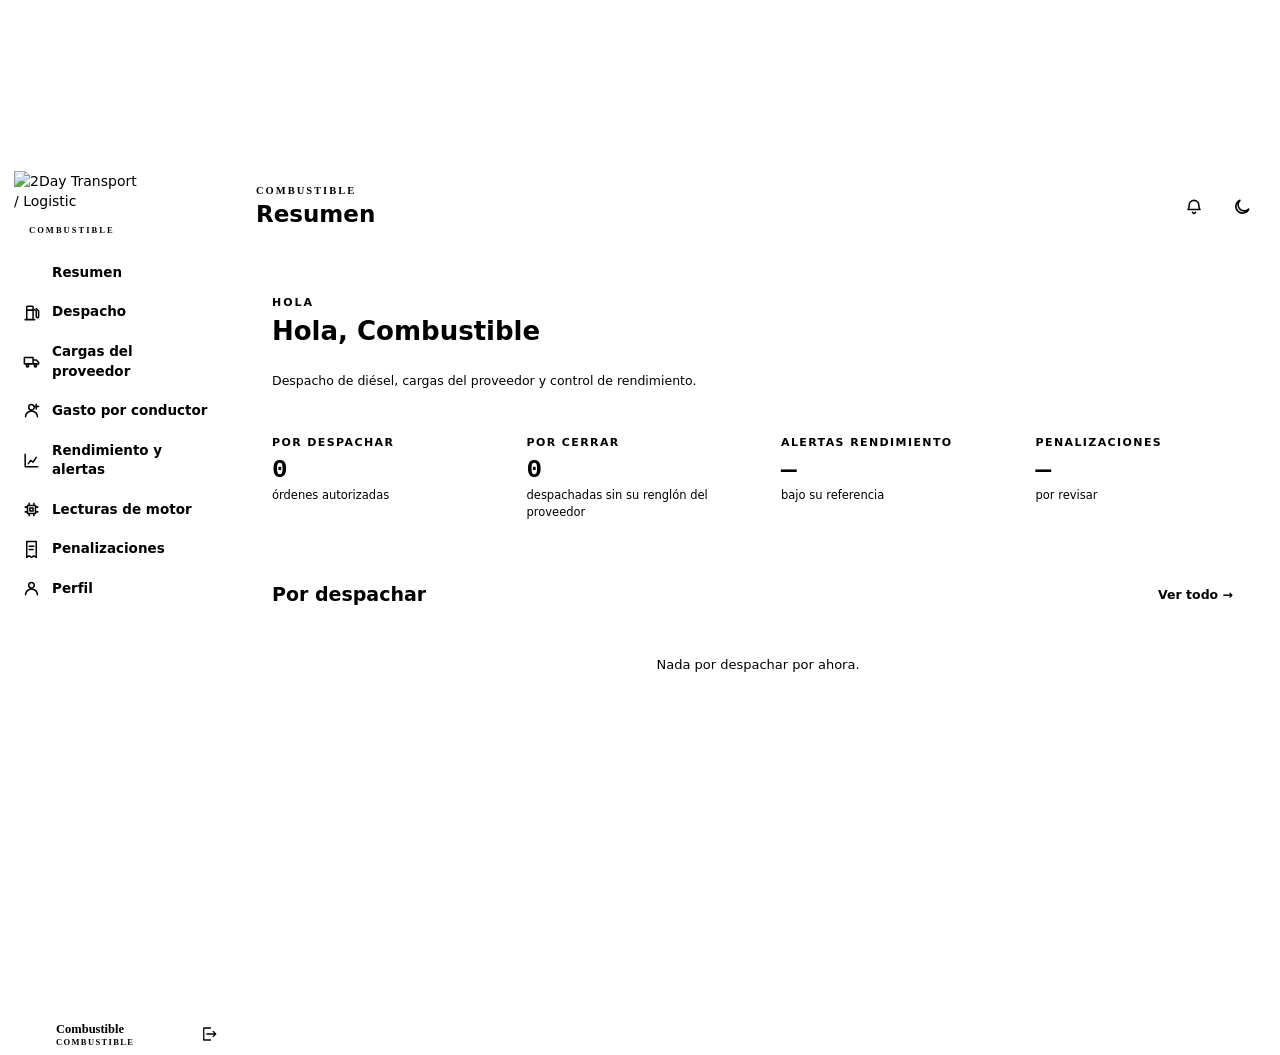
==== 2day-codigo/frontend/combustible.html @ 523d5a65 "Primera versión: app 2Day lista para EasyPanel + Supabase - Arreglos de la revisión: XSS en visor de" ====
<!doctype html>
<html lang="es">
<head>
<meta charset="utf-8">
<meta name="viewport" content="width=device-width, initial-scale=1, viewport-fit=cover">
<title>2Day · Combustible</title>
<script>(function(){try{var t=localStorage.getItem('tr-theme')||'system';var d=t==='dark'||(t==='system'&&matchMedia('(prefers-color-scheme:dark)').matches);document.documentElement.dataset.theme=d?'dark':'light';}catch(e){document.documentElement.dataset.theme='light';}})();</script>
<link rel="stylesheet" href="/static/fuentes.css?v=20260920a">
<link rel="stylesheet" href="/static/base.css?v=20260920c">
<link rel="stylesheet" href="/static/dialog.css?v=20261005a">
<style>
*{box-sizing:border-box}
html,body{margin:0;background:var(--bg);color:var(--ink);font:14px/1.45 "IBM Plex Sans",system-ui,-apple-system,sans-serif;-webkit-font-smoothing:antialiased}
@keyframes drift{0%,100%{transform:translate3d(-2%,-1.5%,0)}50%{transform:translate3d(2%,1.5%,0)}}
.ic{width:20px;height:20px;fill:none;stroke:currentColor;stroke-width:1.9;stroke-linecap:round;stroke-linejoin:round;flex:0 0 auto}
button{font:inherit;cursor:pointer}
a{color:var(--accent)}
/* layout */
.app{position:relative;z-index:1;display:flex;min-height:100vh}
.side{width:236px;flex:0 0 236px;background:var(--nav);border-right:1px solid var(--nav-line);display:flex;flex-direction:column;position:sticky;top:0;height:100vh;height:100dvh;overflow:hidden}
.brand{display:block;padding:16px 14px 10px}
.brand img{width:130px;height:auto;display:block}
.brand .tag{display:flex;align-items:center;gap:8px;margin-top:11px}
.brand .tag i{width:7px;height:15px;background:var(--accent);transform:skewX(-22deg);flex:0 0 auto;border-radius:1px}
.brand .tag em{font:600 8.5px "IBM Plex Mono";letter-spacing:.24em;color:var(--nav-muted);font-style:normal}
.nav{padding:6px 10px;display:flex;flex-direction:column;gap:2px;overflow-y:auto;flex:1;min-height:0;scrollbar-width:none}
.nav::-webkit-scrollbar{display:none}
.navbtn{display:flex;align-items:center;gap:11px;padding:9px 12px;border:0;background:transparent;color:var(--nav-item);border-radius:6px;text-align:left;width:100%;font-weight:600;font-size:13.5px;transition:color .12s,background .12s}
.navbtn .ic{width:19px;height:19px;color:var(--nav-muted)}
.navbtn:hover{background:#161a20;color:#fff}
.navbtn:hover .ic{color:#fff}
.navbtn.on{background:var(--accent-solid);color:var(--accent-ink)}
.navbtn.on .ic{color:#fff}
.navbtn .bdg{margin-left:auto;background:var(--danger);color:#fff;font-size:11px;font-weight:700;min-width:19px;height:19px;border-radius:10px;display:flex;align-items:center;justify-content:center;padding:0 5px}
.navbtn.on .bdg{background:#fff;color:var(--accent)}
.side .uwrap{display:flex;align-items:center;gap:10px;padding:12px 12px 4px;border-top:1px solid var(--nav-line)}
.side .uwrap .av{width:34px;height:34px;border-radius:6px;border:1px solid var(--nav-line);background:var(--u-tracto);color:#fff;font:700 13px 'IBM Plex Sans',sans-serif;display:grid;place-items:center;cursor:pointer;flex:0 0 auto;padding:0;overflow:hidden}
.side .uwrap .nm{font:600 12.5px 'IBM Plex Sans';color:var(--nav-ink);white-space:nowrap;overflow:hidden;text-overflow:ellipsis}
.side .uwrap .rl{font:600 8.5px 'IBM Plex Mono';letter-spacing:.16em;color:var(--u-tracto);text-transform:uppercase}
.side .uwrap .logout{width:30px;height:30px;border:0;background:none;color:var(--nav-muted);cursor:pointer;display:grid;place-items:center;flex:0 0 auto;border-radius:6px}
.side .uwrap .logout:hover{background:#161a20;color:#fff}
.side .uwrap .logout svg{width:18px;height:18px;fill:none;stroke:currentColor;stroke-width:1.7;stroke-linecap:round;stroke-linejoin:round}
.main{flex:1;min-width:0;display:flex;flex-direction:column}
.top{position:sticky;top:0;z-index:20;background:color-mix(in oklab,var(--bg) 86%,transparent);backdrop-filter:blur(8px);border-bottom:1px solid var(--line);display:flex;align-items:center;gap:12px;padding:12px 20px}
.top .burger{display:none;background:var(--card);border:1px solid var(--line);border-radius:6px;padding:7px;color:var(--ink)}
.top h1{font-size:23px;flex:1;white-space:nowrap;overflow:hidden;text-overflow:ellipsis}
.top .kick{font-size:10.5px;letter-spacing:2px;color:var(--muted);text-transform:uppercase;display:block;font-family:"IBM Plex Sans";font-weight:600}
.iconbtn{background:var(--card);border:1px solid var(--line);border-radius:6px;padding:8px;color:var(--ink);display:flex;transition:background .12s}
.iconbtn:hover{background:var(--sunken)}
.notifwrap{position:relative}
.notif{position:absolute;top:calc(100% + 8px);right:0;width:340px;max-width:82vw;max-height:64vh;display:none;flex-direction:column;background:var(--card);border:1px solid var(--line2,var(--line));border-radius:12px;box-shadow:var(--sh-3);z-index:45;overflow:hidden}
.notif.show{display:flex}
.notif .hd{padding:12px 15px;border-bottom:1px solid var(--line);font-weight:700;font-size:12px;letter-spacing:.12em;text-transform:uppercase}
.notif .row{display:flex;gap:10px;align-items:flex-start;padding:11px 15px;cursor:pointer;text-align:left;width:100%;color:var(--ink);font-family:inherit;background:none;border:0;border-bottom:1px solid var(--line)}
.notif .row:last-child{border-bottom:0}
.notif .row:hover{background:color-mix(in oklab,var(--accent) 8%,transparent)}
.notif .ndot{width:7px;height:7px;border-radius:50%;background:var(--danger);flex:0 0 auto;margin-top:5px}
#nbadge{position:absolute;top:1px;right:2px;min-width:15px;height:15px;padding:0 3px;border-radius:99px;background:var(--danger);color:#fff;font:600 9px 'IBM Plex Mono',monospace;display:none;place-items:center;border:1.5px solid var(--card)}
.wrap{padding:20px;max-width:1120px;width:100%;margin:0 auto}
.section{display:none}
.section.on{display:block;animation:fade .2s ease}
@keyframes fade{from{opacity:0;transform:translateY(4px)}to{opacity:1;transform:none}}
/* cards */
.card{background:var(--card);border:1px solid var(--line);border-radius:12px;padding:16px;box-shadow:0 1px 0 var(--sh-2)}
.card+.card{margin-top:14px}
.kick{font-size:11px;letter-spacing:2px;color:var(--muted);text-transform:uppercase;font-weight:600}
.grid{display:grid;gap:14px}
.g2{grid-template-columns:repeat(2,1fr)}
.g4{grid-template-columns:repeat(4,1fr)}
.kpi{background:var(--card);border:1px solid var(--line);border-radius:11px;padding:15px 16px}
.kpi .l{font-size:11px;letter-spacing:1.4px;color:var(--muted);text-transform:uppercase;font-weight:600}
.kpi .v{font:600 26px/1 'IBM Plex Mono',monospace;letter-spacing:-.02em;font-variant-numeric:tabular-nums;margin-top:6px}
.kpi.alert .v{color:var(--danger)}
.kpi.warn .v{color:var(--warn)}
.kpi.ok .v{color:var(--ok)}
.kpi .h{font-size:11.5px;color:var(--muted);margin-top:4px}
/* buttons */
.btn{display:inline-flex;align-items:center;justify-content:center;gap:8px;background:var(--accent-solid);color:var(--accent-ink);border:0;border-radius:6px;padding:11px 16px;font-weight:700;font-size:14px}
.btn:hover{background:var(--accent-2)}
.btn:disabled{opacity:.5}
.btn.gray{background:var(--sunken);color:var(--ink);border:1px solid var(--line)}
.btn.gray:hover{background:var(--line)}
.btn.ghost{background:transparent;color:var(--ink);border:1px solid var(--line-2)}
.btn.danger{background:transparent;color:var(--danger);border:1px solid var(--danger)}
.btn.danger:hover{background:var(--danger);color:#fff}
.btn.sm{padding:7px 11px;font-size:12.5px;border-radius:6px}
.btn.block{width:100%}
.row{display:flex;gap:10px;flex-wrap:wrap}
.spread{display:flex;align-items:center;justify-content:space-between;gap:12px}
.item{display:flex;align-items:center;gap:12px;padding:13px 4px;border-bottom:1px solid var(--line)}
.item:last-child{border-bottom:0}
.item .who2{flex:1;min-width:0}
.item .who2 .m{font-size:12px;color:var(--muted);margin-top:1px}
.mono{font-family:"IBM Plex Mono",ui-monospace,monospace}
.empty{color:var(--muted);text-align:center;padding:26px 10px;font-size:13px}
.meta{font-size:12.5px;color:var(--muted)}
.folio{font:600 15px 'IBM Plex Mono';color:var(--accent)}
.big{font:700 22px 'IBM Plex Mono'}
.despacho{margin-top:12px;padding-top:12px;border-top:1px solid var(--line);display:flex;align-items:center;gap:10px;flex-wrap:wrap}
.despacho input{width:130px;background:var(--sunken);border:1px solid var(--line);border-radius:6px;padding:10px 11px;color:var(--ink);font:600 15px 'IBM Plex Mono'}
.despacho input:focus{outline:2px solid color-mix(in oklab,var(--accent) 45%,transparent);border-color:var(--accent)}
.dif{font-size:12px;padding:2px 9px;border-radius:20px;font-family:'IBM Plex Mono';font-weight:700}
.dif.ok{background:color-mix(in oklab,var(--ok) 16%,transparent);color:var(--ok)}
.dif.no{background:color-mix(in oklab,var(--warn) 18%,transparent);color:var(--warn)}
.alertbar{display:flex;gap:10px;align-items:flex-start;background:color-mix(in oklab,var(--u-tracto) 10%,transparent);border:1px solid color-mix(in oklab,var(--u-tracto) 35%,transparent);color:var(--ink);border-radius:10px;padding:11px 13px;font-size:12.5px}
.alertbar .ic{color:var(--u-tracto);width:18px;height:18px}
.stub{text-align:center;padding:40px 18px;color:var(--muted)}
.stub svg{width:40px;height:40px;stroke:var(--muted);fill:none;stroke-width:1.5;stroke-linecap:round;stroke-linejoin:round;margin-bottom:12px}
.stub .t{font:700 19px 'IBM Plex Sans',sans-serif;letter-spacing:.05em;text-transform:uppercase;color:var(--ink);margin-bottom:8px}
.stub p{max-width:460px;margin:0 auto;line-height:1.6;font-size:13px}
.stub .badge{display:inline-block;margin-top:14px;font:600 10px 'IBM Plex Mono';letter-spacing:.2em;text-transform:uppercase;color:var(--accent);border:1px dashed color-mix(in oklab,var(--accent) 50%,transparent);border-radius:20px;padding:5px 12px}
label.f{display:block;margin:0 6px 0 0;font-size:12.5px;font-weight:600;color:var(--muted)}
.scrim{display:none}
@media(max-width:899px){
  .side{position:fixed;left:0;top:0;z-index:70;transform:translateX(-100%);transition:transform .22s ease;box-shadow:8px 0 40px var(--sh-2)}
  .app.navopen .side{transform:none}
  .top .burger{display:flex}
  .app.navopen .scrim{display:block;position:fixed;inset:0;background:rgba(10,12,15,.45);z-index:65}
  .g4{grid-template-columns:repeat(2,1fr)}
  .g2{grid-template-columns:1fr}
  .bgfx{opacity:.92}
  .bgfx .glow{inset:-10%;background:radial-gradient(80vw 40vh at 50% 6%, color-mix(in oklab,var(--accent) 15%,transparent), transparent 72%),radial-gradient(88vw 44vh at 50% 94%, color-mix(in oklab,var(--u-tracto) 12%,transparent), transparent 74%)}
}
@media(max-width:560px){.g4{grid-template-columns:1fr}}
@media (prefers-reduced-motion:reduce){.bgfx .glow{animation:none}}
/* toast */
#toast{position:fixed;left:50%;bottom:24px;transform:translateX(-50%) translateY(20px);background:var(--ink);color:var(--bg);padding:11px 18px;border-radius:8px;font-size:13.5px;font-weight:600;opacity:0;pointer-events:none;transition:.25s;z-index:var(--z-toast, 150);max-width:90vw;text-align:center}
#toast.show{opacity:1;transform:translateX(-50%) translateY(0)}
</style>
</head>
<body>
<div class="bgfx" aria-hidden="true"><div class="glow"></div><canvas></canvas></div>
<div class="app" id="app">
  <aside class="side" id="side">
    <div class="brand">
      <img src="/static/logo-2day-word.png" alt="2Day Transport / Logistic" style="width:130px;height:auto;display:block">
      <div class="tag"><i></i><em>COMBUSTIBLE</em></div>
    </div>
    <nav class="nav" id="nav"></nav>
    <div class="uwrap">
      <button class="av" id="u-av" data-tr-avatar onclick="show('perfil')">—</button>
      <div style="flex:1;min-width:0"><div class="nm" id="u-nm">…</div><div class="rl">Combustible</div></div>
      <button class="logout" onclick="location.href='/logout'" title="Cerrar sesión"><svg viewBox="0 0 24 24"><path d="M14 4h-9v16h9M9 12h12m0 0l-3.5-3.5M21 12l-3.5 3.5"></path></svg></button>
    </div>
  </aside>
  <div class="scrim" onclick="closeNav()"></div>
  <main class="main">
    <header class="top">
      <button class="burger" onclick="toggleNav()" aria-label="Menú"><svg class="ic" viewBox="0 0 24 24"><path d="M4 7h16M4 12h16M4 17h16"/></svg></button>
      <h1><span class="kick" id="t-kick">COMBUSTIBLE</span><span id="t-title">Resumen</span></h1>
      <div class="notifwrap">
        <button class="iconbtn" onclick="toggleNotif(event)" title="Notificaciones" style="position:relative"><svg class="ic" viewBox="0 0 24 24"><path d="M6.2 9.8a5.8 5.8 0 0 1 11.6 0c0 3.8 1.4 5.2 1.4 5.2H4.8s1.4-1.4 1.4-5.2zM10.2 18.4a1.9 1.9 0 0 0 3.6 0"/></svg><span id="nbadge"></span></button>
        <div class="notif" id="notif"><div class="hd">Notificaciones</div><div id="notiflist" style="overflow-y:auto"></div></div>
      </div>
      <button class="iconbtn" onclick="cycleTheme()" title="Tema"><svg class="ic" viewBox="0 0 24 24"><path d="M20 14.5A8 8 0 1 1 9.5 4a6.5 6.5 0 0 0 10.5 10.5z"/></svg></button>
    </header>
    <div class="wrap">

      <!-- RESUMEN -->
      <section class="section on" id="s-inicio">
        <div class="card" style="display:flex;align-items:center;justify-content:space-between;gap:14px;flex-wrap:wrap;margin-bottom:14px">
          <div><div class="kick">Hola</div><h2 id="hi-nombre" style="font-size:26px;margin-top:2px">Combustible</h2>
            <div class="meta" style="margin-top:2px">Despacho de diésel, cargas del proveedor y control de rendimiento.</div></div>
        </div>
        <div class="grid g4">
          <div class="kpi warn" onclick="show('despacho')" style="cursor:pointer"><div class="l">Por despachar</div><div class="v" id="k-desp">—</div><div class="h">órdenes autorizadas</div></div>
          <div class="kpi" onclick="show('proveedor')" style="cursor:pointer"><div class="l">Por cerrar</div><div class="v" id="k-fact">—</div><div class="h">despachadas sin su renglón del proveedor</div></div>
          <div class="kpi alert" onclick="show('rendimiento')" style="cursor:pointer"><div class="l">Alertas rendimiento</div><div class="v" id="k-alert">—</div><div class="h">bajo su referencia</div></div>
          <div class="kpi warn" onclick="show('penalizaciones')" style="cursor:pointer"><div class="l">Penalizaciones</div><div class="v" id="k-pen">—</div><div class="h">por revisar</div></div>
        </div>
        <div class="card" style="margin-top:14px">
          <div class="spread" style="margin-bottom:6px"><h2 style="font-size:19px">Por despachar</h2><span class="btn ghost sm" onclick="show('despacho')">Ver todo →</span></div>
          <div id="ini-desp"><div class="empty">Cargando…</div></div>
        </div>
      </section>

      <!-- DESPACHO -->
      <section class="section" id="s-despacho">
        <div class="card">
          <div class="spread"><h2 style="font-size:20px">Órdenes por despachar</h2><span class="meta" id="desp-n"></span></div>
          <p class="meta" style="margin:4px 0 0">Registra los litros realmente cargados de cada orden autorizada por el coordinador.</p>
        </div>
        <div id="desp-lista" style="margin-top:14px"><div class="empty">Cargando…</div></div>
      </section>

      <!-- FACTURAS -->
      <section class="section" id="s-proveedor">
        <div class="card">
          <div class="spread"><h2 style="font-size:20px">Cargas del proveedor</h2><span class="meta" id="pv-n"></span></div>
          <p class="meta" style="margin:4px 0 0">El archivo que manda la gasolinera cada mes, renglón por renglón: qué unidad cargó, cuántos litros y cuánto se cobró. Es la fuente del consumo de la flota.</p>
          <div style="display:flex;gap:9px;align-items:center;flex-wrap:wrap;margin-top:13px">
            <select id="pv-prov" style="padding:8px 11px;border:1px solid var(--line);border-radius:7px;background:var(--bg);color:var(--ink);font:inherit"><option value="OXXO">OXXO</option><option value="XYGA">XYGA</option></select>
            <input type="file" id="pv-file" accept=".xls,.xlsx,application/vnd.ms-excel,application/vnd.openxmlformats-officedocument.spreadsheetml.sheet" style="display:none">
            <button class="btn sm" id="pv-ensayo">Ver qué entraría</button>
            <button class="btn sm primary" id="pv-subir">Cargar el archivo</button>
            <label class="meta" style="display:flex;align-items:center;gap:6px;cursor:pointer"><input type="checkbox" id="pv-forzar" style="accent-color:var(--accent)"> Volver a leerlo</label>
          </div>
          <div class="meta" style="margin-top:7px">«Ver qué entraría» enseña el plan completo sin escribir nada. Conviene hacerlo siempre la primera vez con el archivo de un mes nuevo. Volver a subir el mismo archivo no duplica nada.</div>
          <div id="pv-res" style="margin-top:12px"></div>
        </div>

        <div class="grid g4" id="pv-tarjetas" style="margin-top:14px"></div>

        <div class="card" id="fm-card" style="margin-top:14px">
          <div class="spread">
            <div>
              <div class="kick">COMPARATIVA MENSUAL</div>
              <h2 style="font-size:19px;margin-top:3px">Lo que despachamos vs lo que nos cobraron</h2>
            </div>
            <button class="btn sm" id="fm-analizar" onclick="solicitarAnalisisFacturas()">Solicitar análisis IA</button>
          </div>
          <p class="meta" style="margin:4px 0 10px">Litros despachados desde la app contra litros que el proveedor cobró en su archivo, por mes. El análisis lo genera la IA y aparece en Administración y Gerencia.</p>
          <div id="fm-lista"><div class="empty">Cargando…</div></div>
        </div>

        <div class="card" style="margin-top:14px">
          <div class="spread" style="margin-bottom:4px"><h2 style="font-size:19px">Despachadas sin cerrar</h2><span class="meta" id="pv-pend-n"></span></div>
          <p class="meta" style="margin:0 0 10px">Una recarga se cierra cuando aparece en el archivo del proveedor: eso prueba que se cobró. Elige su renglón y el expediente queda cerrado.</p>
          <div id="pv-pend"><div class="empty">Cargando…</div></div>
        </div>

        <div class="card" style="margin-top:14px">
          <div class="spread" style="margin-bottom:4px"><h2 style="font-size:17px">Archivos cargados</h2><span class="meta" id="pv-imps-n"></span></div>
          <div id="pv-imps"><div class="empty">Cargando…</div></div>
        </div>

        <details style="margin-top:14px">
          <summary class="meta" style="cursor:pointer">Facturación por CFDI (ya no se toma en cuenta para el consumo)</summary>
          <div class="card" style="margin-top:10px">
            <div class="spread"><h2 style="font-size:17px">Facturación (CFDI)</h2><button class="btn sm" onclick="document.getElementById('fx-file').click()">Subir factura (XML)</button></div>
            <p class="meta" style="margin:4px 0 0">Se conserva por si hace falta subir un comprobante, pero el consumo de la flota ya no se mide con esto: se mide con el archivo del proveedor, que llega al detalle de la bomba y el folio.</p>
            <input type="file" id="fx-file" accept=".xml,application/xml,text/xml" style="display:none">
          </div>
          <div id="fx" style="margin-top:14px"></div>
          <div class="card" style="margin-top:14px">
            <div class="spread" style="margin-bottom:6px"><h2 style="font-size:17px">Órdenes por facturar</h2><span class="meta" id="fact-n"></span></div>
            <div id="fact-pend"><div class="empty">Cargando…</div></div>
          </div>
        </details>
      </section>

      <!-- RENDIMIENTO Y ALERTAS (en construcción) -->
      <!-- GASTO POR CONDUCTOR -->
      <section class="section" id="s-gasto">
        <div class="card">
          <div class="spread"><h2 style="font-size:20px">Gasto de combustible por conductor</h2>
            <span class="meta" id="gasto-n"></span></div>
          <p class="meta" style="margin:4px 0 0">Litros cargados frente a los que el motor dice
          haber quemado. La columna que importa es el <b>desvío</b>: qué proporción se cargó de
          más. Toca una fila para ver sus viajes uno por uno.</p>
        </div>
        <div class="kpis" id="gasto-kpis" style="margin-top:14px"></div>
        <div class="card" style="margin-top:14px;display:flex;gap:8px;align-items:center;flex-wrap:wrap">
          <input id="gasto-q" type="search" placeholder="Buscar conductor…" oninput="pintarGasto()"
                 style="flex:1;min-width:180px;background:var(--sunken);border:1px solid var(--line);border-radius:6px;padding:8px 11px;color:var(--ink);font:inherit;font-size:13px">
          <select id="gasto-orden" onchange="pintarGasto()"
                  style="background:var(--sunken);border:1px solid var(--line);border-radius:6px;padding:8px 10px;color:var(--ink);font:inherit;font-size:13px">
            <option value="desvio">Mayor desvío</option>
            <option value="diferencia">Más litros de más</option>
            <option value="litros">Más litros cargados</option>
            <option value="rendimiento">Peor rendimiento</option>
            <option value="viajes">Más viajes</option>
            <option value="nombre">Nombre</option>
          </select>
          <label class="meta" style="display:flex;align-items:center;gap:6px">
            <input type="checkbox" id="gasto-min" checked onchange="pintarGasto()" style="width:15px;height:15px">
            Sólo con 5 viajes o más
          </label>
        </div>
        <div id="gasto-lista" style="margin-top:14px"><div class="empty">Cargando…</div></div>
        <p class="meta" style="margin-top:12px" id="gasto-fuente"></p>
      </section>

      <section class="section" id="s-rendimiento">
        <div class="card">
  <div class="spread"><h2 style="font-size:20px">Rendimiento por operador</h2><span class="meta" id="rend-n"></span></div>
  <p class="meta" style="margin:4px 0 0">Rendimiento REAL promedio (km/l) de cada operador contra la referencia de su unidad —lo que rindió ese mismo camión la última vez que se le leyó el motor—. Se marca alerta cuando cae por debajo de su tolerancia. Las unidades sin lectura de escáner no tienen con qué compararse y se dice.</p>
</div>
<div id="rend-alertbar" style="margin-top:14px"></div>
<div id="rend-lista" style="margin-top:14px"><div class="card"><div class="empty">Cargando…</div></div></div>
      </section>

      <!-- LECTURAS DE MOTOR -->
      <section class="section" id="s-motor">
        <div class="card">
  <div class="spread"><h2 style="font-size:20px">Lecturas de motor</h2><span class="meta" id="mot-n"></span></div>
  <p class="meta" style="margin:4px 0 0">El historial de cada unidad segun la computadora del propio camion (Cummins PowerSpec / Detroit DDEC). Cada lectura cubre un periodo cerrado —lo recorrido y consumido desde la extraccion anterior—, no un viaje. Se marca «revisar» cuando el periodo quema demasiado diesel parado o rinde bastante menos de lo que esa misma unidad venia haciendo. Puedes abrir el PDF original de cualquiera.</p>
  <div style="display:flex;gap:10px;align-items:center;flex-wrap:wrap;margin-top:13px">
    <input type="file" id="mot-file" accept="application/pdf,.pdf" multiple style="display:none">
    <button class="btn sm" id="mot-subir">Cargar reportes PDF</button>
    <input id="mot-busca" placeholder="Buscar unidad…" style="flex:1;min-width:150px;max-width:230px;padding:8px 11px;border:1px solid var(--line);border-radius:7px;background:var(--bg);color:var(--ink);font:inherit">
    <label class="meta" style="display:flex;align-items:center;gap:6px;cursor:pointer"><input type="checkbox" id="mot-solo-alerta" style="accent-color:var(--accent)"> solo las que hay que revisar</label>
  </div>
  <div class="meta" style="margin-top:7px">Puedes soltar varios a la vez, o la carpeta entera: los que ya esten se saltan y se les engancha su PDF.</div>
  <div id="mot-aviso" style="margin-top:12px"></div>
  <div id="mot-carga" style="margin-top:12px"></div>
</div>
<div class="grid g4" id="mot-tarjetas" style="margin-top:14px"></div>
<div id="mot-lista" style="margin-top:14px"><div class="empty">Cargando…</div></div>
<div id="mot-sin" style="margin-top:14px"></div>
      </section>

      <!-- PENALIZACIONES (en construcción) -->
      <section class="section" id="s-penalizaciones">
        <div class="card">
  <div class="spread"><h2 style="font-size:20px">Penalizaciones</h2><span class="meta" id="pen-n"></span></div>
  <p class="meta" style="margin:4px 0 0">Descuentos por litros fuera del objetivo, auto-sugeridos desde la desviación de cada viaje y editables antes de aplicar. Cada aplicación queda registrada con quién y cuándo.</p>
</div>
<div class="spread" style="margin:16px 4px 0"><h2 style="font-size:19px">Sugeridas por revisar</h2><span class="meta" id="pen-sug-n"></span></div>
<div id="pen-sug" style="margin-top:10px"><div class="card"><div class="empty">Cargando…</div></div></div>
<div class="card" style="margin-top:14px">
  <div class="spread" style="margin-bottom:6px"><h2 style="font-size:19px">Aplicadas</h2><span class="meta" id="pen-apl-n"></span></div>
  <div id="pen-apl"><div class="empty">Cargando…</div></div>
</div>
      </section>

      <!-- PERFIL -->
      <section class="section" id="s-perfil">
        <div class="card">
          <div class="kick">MI CUENTA</div>
          <h2 id="pf-nombre" style="font-size:24px;margin-top:3px">…</h2>
          <div class="kv" style="margin-top:8px"><span class="k">Usuario</span><span class="v" id="pf-user">—</span></div>
          <div class="kv"><span class="k">Rol</span><span class="v">Combustible</span></div>
        </div>
        <div class="card">
          <h3 style="font-size:18px;margin-bottom:8px">Personalización</h3>
          <div id="tr-perfil-mount"></div>
        </div>
        <div class="card">
          <a class="btn danger block" href="/logout">Cerrar sesión</a>
        </div>
      </section>

    </div>
  </main>
</div>
<div id="toast"></div>

<script src="/static/dialog.js?v=20261005a"></script>
<script src="/static/perfil.js?v=20260920a"></script>
<script>
const $=s=>document.querySelector(s), $$=s=>[...document.querySelectorAll(s)];
const esc=s=>String(s==null?'':s).replace(/[&<>"']/g,c=>({'&':'&amp;','<':'&lt;','>':'&gt;','"':'&quot;',"'":'&#39;'}[c]));
const num=v=>v==null?'—':Number(v).toLocaleString('es-MX',{maximumFractionDigits:0});
async function api(p,o){const r=await fetch(p,o);if(r.status===401){location.href='/login';throw 0;}const d=await r.json().catch(()=>({}));if(!r.ok){const dt=d.detail;const e=new Error(typeof dt==='string'?dt:((dt&&dt.mensaje)||('Error '+r.status)));e.cuerpo=dt;e.status=r.status;throw e;};return d;}
function toast(m){const t=$('#toast');t.textContent=m;t.classList.add('show');clearTimeout(t._t);t._t=setTimeout(()=>t.classList.remove('show'),2800);}
function applyTheme(){const t=localStorage.getItem('tr-theme')||'system';const eff=t==='system'?(matchMedia('(prefers-color-scheme:dark)').matches?'dark':'light'):t;document.documentElement.dataset.theme=eff;}
function cycleTheme(){const cur=localStorage.getItem('tr-theme')||'system';const nx={light:'dark',dark:'system',system:'light'}[cur];localStorage.setItem('tr-theme',nx);applyTheme();toast('Tema: '+({light:'claro',dark:'oscuro',system:'sistema'}[nx]));}
// ── Notificaciones (campana + sondeo cada 30s) ──
async function notifFuente(){
  const r=await api('/api/solicitudes?limite=200');
  return (r.solicitudes||[]).filter(s=>s.estado==='autorizada')
    .map(s=>({uid:s.id,titulo:(s.unidad||'—')+' · por despachar',sub:s.folio||('#'+s.id),go:"show('despacho');closeNotif()"}));
}
let NOTIF_MAX=null;
function renderNotif(items){
  const n=items.length,b=$('#nbadge');
  if(b){if(n){b.style.display='grid';b.textContent=n>99?'99+':n;}else b.style.display='none';}
  const box=$('#notiflist'); if(!box)return;
  box.innerHTML=n?items.slice(0,10).map(it=>`<button class="row" onclick="${it.go}"><span class="ndot"></span><span style="flex:1;min-width:0"><span style="display:block;font-size:12.5px">${esc(it.titulo)}</span><span style="display:block;font:500 10px 'IBM Plex Mono',monospace;color:var(--muted);margin-top:2px">${esc(it.sub||'')}</span></span></button>`).join(''):`<div class="empty" style="padding:22px;text-align:center;color:var(--muted);font-size:13px">Sin notificaciones</div>`;
}
async function refreshNotif(){try{renderNotif(await notifFuente());}catch(e){}}
async function vigilarNotif(){
  if(document.hidden)return;
  let items; try{items=await notifFuente();}catch(e){return;}
  renderNotif(items);
  const maxId=items.reduce((m,it)=>Math.max(m,it.uid||0),0);
  if(NOTIF_MAX===null){NOTIF_MAX=maxId;return;}
  const nuevas=items.filter(it=>(it.uid||0)>NOTIF_MAX);
  NOTIF_MAX=Math.max(NOTIF_MAX,maxId);
  if(nuevas.length)toast(nuevas.length===1?('Nueva notificación · '+nuevas[0].titulo):(nuevas.length+' notificaciones nuevas'));
}
function toggleNotif(e){e.stopPropagation();const p=$('#notif');if(!p)return;p.classList.toggle('show');if(p.classList.contains('show'))refreshNotif();}
function closeNotif(){const p=$('#notif');if(p)p.classList.remove('show');}
document.addEventListener('click',async e=>{if(!e.target.closest('.notifwrap'))closeNotif();});
setInterval(vigilarNotif,30000);
vigilarNotif();
try{matchMedia('(prefers-color-scheme:dark)').addEventListener('change',()=>{if((localStorage.getItem('tr-theme')||'system')==='system')applyTheme();});}catch(e){}

let ME={}, DATA=[], CONTEOS={}, FACTURAS=[], PANEL=null;

// ── nav ──
const NAV=[
  ['inicio','Resumen','M4 11.5 12 4l8 7.5M6 10v9h12v-9'],
  ['despacho','Despacho','M6 21V5a1 1 0 0 1 1-1h6a1 1 0 0 1 1 1v16M4 21h12M6 9h8M15 8l3 2v7a1.5 1.5 0 0 0 3 0V10l-3-3'],
  ['proveedor','Cargas del proveedor','M3 7h11v8H3zM14 10h4l3 3v2h-7zM5.5 17.5a1.5 1.5 0 1 0 3 0a1.5 1.5 0 1 0-3 0M15.5 17.5a1.5 1.5 0 1 0 3 0a1.5 1.5 0 1 0-3 0'],
  ['gasto','Gasto por conductor','M8.5 8a3.5 3.5 0 1 0 7 0a3.5 3.5 0 1 0-7 0 M4.5 20a7.5 7.5 0 0 1 15 0 M18 4v6M21 7h-6'],
  ['rendimiento','Rendimiento y alertas','M4 20V4M4 20h16M8 16l3-4 3 2 4-6'],
  ['motor','Lecturas de motor','M7 7h10v10H7zM10 10h4v4h-4zM9 4v3M15 4v3M9 17v3M15 17v3M4 9h3M4 15h3M17 9h3M17 15h3'],
  ['penalizaciones','Penalizaciones','M6 2h12v20l-3-2-3 2-3-2-3 2zM9 8h6M9 12h5'],
  ['perfil','Perfil','M8.5 8a3.5 3.5 0 1 0 7 0a3.5 3.5 0 1 0-7 0 M4.5 20a7.5 7.5 0 0 1 15 0'],
];
const TIT={inicio:['COMBUSTIBLE','Resumen'],despacho:['DESPACHO','Despacho'],proveedor:['CONSUMO FACTURADO','Cargas del proveedor'],gasto:['CONSUMO','Gasto por conductor'],rendimiento:['ANÁLISIS','Rendimiento y alertas'],motor:['TELEMETRÍA','Lecturas de motor'],penalizaciones:['DESCUENTOS','Penalizaciones'],perfil:['CUENTA','Perfil']};
function pintarNav(){
  $('#nav').innerHTML=NAV.map(([id,lbl,d])=>`<button class="navbtn" data-sec="${id}" onclick="show('${id}')"><svg class="ic" viewBox="0 0 24 24"><path d="${d}"/></svg><span style="flex:1">${lbl}</span>${id==='despacho'?'<span class="bdg" id="nav-desp" style="display:none"></span>':''}</button>`).join('');
}
function toggleNav(){$('#app').classList.toggle('navopen');}
function closeNav(){$('#app').classList.remove('navopen');}
function show(sec){
  $$('.section').forEach(s=>s.classList.remove('on'));
  const el=$('#s-'+sec); if(el)el.classList.add('on');
  $$('.navbtn').forEach(b=>b.classList.toggle('on',b.dataset.sec===sec));
  const t=TIT[sec]||['',sec]; $('#t-kick').textContent=t[0]; $('#t-title').textContent=t[1];
  closeNav(); window.scrollTo(0,0);
  if(sec==='inicio')loadInicio();
  if(sec==='despacho')loadDespacho();
  if(sec==='proveedor')loadProveedorSec();
  if(sec==='gasto')loadGasto();
  if(sec==='rendimiento')loadRendimiento();
  if(sec==='motor')loadMotor();
  if(sec==='penalizaciones')loadPenalizaciones();
  if(sec==='perfil'&&window.TR_montarPerfil)TR_montarPerfil(document.getElementById('tr-perfil-mount'),ME);
}

// ── datos ──
async function cargarSolis(){ const d=await api('/api/solicitudes?limite=200'); DATA=d.solicitudes||[]; CONTEOS=d.conteos||{}; }

async function loadInicio(){
  try{ await cargarSolis(); }catch(e){}
  $('#k-desp').textContent=CONTEOS.autorizada||0;
  $('#k-fact').textContent=CONTEOS.despachada||0;
  actualizarBadge();
  loadResumenAlertas(); refrescarPenKpi();
  const ss=DATA.filter(s=>s.estado==='autorizada').slice(0,5);
  const box=$('#ini-desp');
  box.innerHTML=ss.length? ss.map(s=>`<div class="item"><div class="who2"><b class="folio">${esc(s.folio)||'—'}</b><div class="m">Unidad ${esc(s.unidad)||'—'} · ${esc(s.operador)||'—'}</div></div><div style="text-align:right"><div class="big" style="font-size:18px">${num(s.litros_autorizados)}</div><div class="meta">L autorizados</div></div></div>`).join('')
    : '<div class="empty">Nada por despachar por ahora.</div>';
}
function actualizarBadge(){ const b=$('#nav-desp'); if(!b)return; const n=CONTEOS.autorizada||0; if(n>0){b.textContent=n;b.style.display='';}else b.style.display='none'; }

async function loadDespacho(){
  const box=$('#desp-lista');
  try{ await cargarSolis(); }catch(e){ box.innerHTML='<div class="card"><div class="empty">No se pudo cargar.</div></div>'; return; }
  actualizarBadge();
  const ss=DATA.filter(s=>s.estado==='autorizada');
  $('#desp-n').textContent=ss.length+' orden(es)';
  if(!ss.length){ box.innerHTML='<div class="card"><div class="empty">Nada por despachar. Cuando el coordinador autorice una orden, aparece aquí.</div></div>'; return; }
  box.innerHTML=ss.map(s=>`<div class="card" style="margin-bottom:14px">
    <div class="spread">
      <div><div class="folio">${esc(s.folio)||'—'}${s.tipo_recarga==='termo'?' <span style="font-size:9px;font-weight:800;letter-spacing:.05em;color:#fff;background:var(--cyan,#009FE3);padding:2px 6px;border-radius:20px;vertical-align:middle">TERMO</span>':' <span style="font-size:9px;font-weight:800;letter-spacing:.05em;color:var(--muted);background:var(--sunken);padding:2px 6px;border-radius:20px;vertical-align:middle">MOTOR</span>'}</div><div class="meta">Unidad ${esc(s.unidad)||'—'} · ${esc(s.operador)||'—'}</div>
      <div class="meta" style="opacity:.85">${fechaHora(s.creada_en)}${hace(s.creada_en)?' · <b>'+hace(s.creada_en)+'</b>':''}</div>
      ${s.eco_alerta?'<div class="meta" style="color:var(--danger);font-weight:700;margin-top:4px">La foto del número económico NO coincide con la unidad asignada</div>':''}</div>
      <div style="text-align:right"><div class="big">${num(s.litros_autorizados)}</div><div class="meta">L autorizados</div></div>
    </div>
    <div class="despacho">
      <label class="f">Litros cargados:</label>
      <input type="number" inputmode="decimal" id="lr-${s.id}" placeholder="${num(s.litros_autorizados)}" min="0">
      <button class="btn sm" data-despachar="${s.id}">Registrar despacho</button>
      <button class="btn sm ghost" data-contexto="${s.id}">Ver viaje</button>
    </div>
    <div class="meta" id="ctx-${s.id}" style="margin-top:8px">Cargando el viaje…</div>
  </div>`).join('');
  // El resumen de una línea se pide por orden: es lo que hace que quien despacha vea el
  // destino sin tener que abrir nada.
  ss.forEach(x=>cargarContexto(x.id));
}


// ── Fecha y hora ────────────────────────────────────────────────────────────
// Las listas de viajes y solicitudes no decían cuándo se habían creado. En una cola de
// trabajo eso es media información: `hace()` responde a lo que de verdad se pregunta —
// cuánto lleva esto esperando— y `fechaHora()` al cuándo exacto.
function fechaHora(v){
  if(!v) return '—';
  try{
    const d=new Date(v);
    if(isNaN(d)) return String(v).slice(0,16).replace('T',' ');
    return d.toLocaleString('es-MX',{day:'numeric',month:'short',hour:'2-digit',minute:'2-digit'});
  }catch(e){ return String(v).slice(0,16).replace('T',' '); }
}
function hace(v){
  if(!v) return '';
  try{
    const d=new Date(v); if(isNaN(d)) return '';
    const m=Math.floor((Date.now()-d.getTime())/60000);
    if(m<0) return '';                       // fecha futura: no se inventa nada
    if(m<1) return 'ahora mismo';
    if(m<60) return 'hace '+m+' min';
    const h=Math.floor(m/60);
    if(h<24) return 'hace '+h+' h';
    const dd=Math.floor(h/24);
    return dd===1?'hace 1 día':'hace '+dd+' días';
  }catch(e){ return ''; }
}

// ── Gasto por conductor ─────────────────────────────────────────────────────
// La fuente son los VIAJES del historial (viajes.lts_real), no las facturas de proveedor:
// son universos distintos —1.69 M de litros de ene-2025 a jul-2026 contra 118,541 L de julio—
// y sumarlos sería inventar. La pantalla lo dice al pie para que nadie los cruce.
let GASTO=null;

async function loadGasto(){
  const box=$('#gasto-lista');
  box.innerHTML='<div class="card"><div class="empty">Cargando…</div></div>';
  try{ GASTO=await api('/api/combustible/gasto'); }
  catch(e){ box.innerHTML='<div class="card"><div class="empty">No se pudo cargar: '+esc(e.message||'')+'</div></div>'; return; }
  const t=GASTO.totales;
  $('#gasto-kpis').innerHTML=[
    ['Litros cargados', num(t.litros)+' L'],
    ['Dice el motor', num(t.litros_motor)+' L'],
    ['Diferencia', (t.diferencia>0?'+':'')+num(t.diferencia)+' L'],
    ['Rendimiento', (t.km_por_litro!=null?t.km_por_litro+' km/L':'—')],
  ].map(([k,v],i)=>'<div class="kpi'+(i===2&&t.diferencia>0?' warn':'')+'"><div class="l">'+k+'</div><div class="v">'+v+'</div></div>').join('');
  $('#gasto-n').textContent=t.conductores+' conductores · '+num(t.viajes)+' viajes';
  $('#gasto-fuente').textContent=GASTO.fuente;
  pintarGasto();
}

function pintarGasto(){
  if(!GASTO)return;
  const q=($('#gasto-q').value||'').trim().toLowerCase();
  const min=$('#gasto-min').checked;
  const cmp={
    desvio:(a,b)=>(b.desvio_pct==null?-1e9:b.desvio_pct)-(a.desvio_pct==null?-1e9:a.desvio_pct),
    diferencia:(a,b)=>(b.diferencia||0)-(a.diferencia||0),
    litros:(a,b)=>(b.litros||0)-(a.litros||0),
    // Peor rendimiento = menos km por litro. Los nulos al final, no al principio.
    rendimiento:(a,b)=>(a.km_por_litro==null?1e9:a.km_por_litro)-(b.km_por_litro==null?1e9:b.km_por_litro),
    viajes:(a,b)=>(b.viajes||0)-(a.viajes||0),
    nombre:(a,b)=>String(a.nombre||'').localeCompare(String(b.nombre||'')),
  }[$('#gasto-orden').value]||((a,b)=>0);
  // El mínimo de 5 viajes no es cosmético: con un solo viaje un desvío del 77% no significa
  // nada, y esos casos encabezaban la lista tapando a quien de verdad se desvía siempre.
  const filas=GASTO.conductores
    .filter(x=>!min||x.viajes>=5)
    .filter(x=>!q||String(x.nombre||'').toLowerCase().indexOf(q)>=0||String(x.numero||'').indexOf(q)>=0)
    .sort(cmp);
  const box=$('#gasto-lista');
  if(!filas.length){ box.innerHTML='<div class="card"><div class="empty">Ningún conductor con ese filtro.</div></div>'; return; }
  box.innerHTML='<div class="card" style="padding:0;overflow:hidden"><div class="tablewrap"><table>'
    +'<thead><tr><th>Conductor</th><th style="text-align:right">Viajes</th>'
    +'<th style="text-align:right">Litros cargados</th><th style="text-align:right">Dice el motor</th>'
    +'<th style="text-align:right">Diferencia</th><th style="text-align:right">Desvío</th>'
    +'<th style="text-align:right">km/L</th></tr></thead><tbody>'
    +filas.map(x=>{
      const alto = x.desvio_pct!=null && x.desvio_pct>=15;
      return '<tr style="cursor:pointer" onclick="verConductor('+x.operador_id+')">'
        +'<td><b>'+esc(x.nombre||'—')+'</b>'+(x.numero?' <span class="meta">#'+esc(x.numero)+'</span>':'')+'</td>'
        +'<td style="text-align:right" class="mono">'+x.viajes+'</td>'
        +'<td style="text-align:right" class="mono">'+num(x.litros)+'</td>'
        +'<td style="text-align:right" class="mono">'+num(x.litros_motor)+'</td>'
        +'<td style="text-align:right" class="mono">'+(x.diferencia>0?'+':'')+num(x.diferencia)+'</td>'
        // Un solo atributo `style`: con dos, el navegador se queda con el primero y el rojo
        // no se veía nunca.
        +'<td class="mono" style="text-align:right'+(alto?';color:var(--danger);font-weight:700':'')+'">'
          +(x.desvio_pct!=null?(x.desvio_pct>0?'+':'')+x.desvio_pct.toFixed(1)+'%':'—')+'</td>'
        +'<td style="text-align:right" class="mono">'+(x.km_por_litro!=null?x.km_por_litro:'—')+'</td></tr>';
    }).join('')+'</tbody></table></div></div>';
}

// Este panel no tiene los ayudantes dlgHead/dlgActions de dashboard.html, así que se usa
// sólo la API pública: se pide primero y se abre el diálogo ya completo. Dlg.open acepta
// cabecera, cuerpo y acciones de una vez.
function _rellenar(id,o){
  Dlg.setHead(id,{eyebrow:o.eyebrow,title:o.title});
  Dlg.setBody(id,o.body||'');
  Dlg.setActions(id,o.actions||[]);
}
async function verConductor(id){
  const dlg=Dlg.loading({size:'lg',eyebrow:'Gasto por conductor',title:'Cargando…'});
  let d;
  try{ d=await api('/api/combustible/gasto/viajes?operador_id='+id); }
  catch(e){
    // Si ya cerró el «Cargando…», `Dlg.error` escribiría contra un id que no está en la pila:
    // no pinta nada y no avisa. Mejor callarse que fingir que se dijo algo.
    if(!Dlg.el(dlg))return;
    Dlg.error(dlg,{title:'No se pudo abrir',text:e.message,onRetry:()=>{Dlg.close(dlg);verConductor(id);}}); return; }
  // Cerró mientras cargaba: no se le abre la ficha sola un segundo después. `Dlg.close` sobre
  // un id que ya no está es un no-op silencioso, así que antes el código seguía hasta el final
  // y la ficha aparecía igual — o peor, por debajo de la que hubiera abierto mientras tanto.
  if(!Dlg.el(dlg))return;
  // Se rellena EL MISMO diálogo (antes se cerraba y se abría otro: el velo parpadeaba y el
  // foco iba y volvía).
  const st=d.stats||{};
  const filas=(d.viajes||[]).map(v=>'<tr>'
    +'<td class="mono">'+esc(v.fecha||'—')+'</td>'
    +'<td class="mono"><b>'+esc(v.unidad||'—')+'</b></td>'
    +'<td style="text-align:right" class="mono">'+num(v.km)+'</td>'
    +'<td style="text-align:right" class="mono">'+num(v.litros)+'</td>'
    +'<td style="text-align:right" class="mono">'+num(v.litros_motor)+'</td>'
    +'<td class="mono" style="text-align:right'+(v.diferencia>0?';color:var(--danger)':'')+'">'
      +(v.diferencia>0?'+':'')+num(v.diferencia)+'</td>'
    +'<td style="text-align:right" class="mono">'+(v.km_por_litro!=null?Number(v.km_por_litro).toFixed(3):'—')+'</td>'
    +'</tr>').join('');
  _rellenar(dlg,{
    eyebrow:'Gasto por conductor',
    title:(d.operador.nombre||'—')+(d.operador.numero?' · #'+d.operador.numero:''),
    body:'<div class="kpis" style="margin-bottom:14px">'
      +'<div class="kpi"><div class="l">Viajes</div><div class="v">'+(st.viajes!=null?st.viajes:0)+'</div></div>'
      +'<div class="kpi"><div class="l">Litros cargados</div><div class="v">'+num(st.litros)+'</div></div>'
      +'<div class="kpi'+((st.diferencia||0)>0?' warn':'')+'"><div class="l">Diferencia</div><div class="v">'
        +((st.diferencia||0)>0?'+':'')+num(st.diferencia)+'</div></div>'
      +'<div class="kpi"><div class="l">Rendimiento</div><div class="v">'+(st.km_por_litro!=null?st.km_por_litro:'—')+'</div></div>'
      +'</div>'
      +'<div class="tablewrap"><table><thead><tr><th>Fecha</th><th>Unidad</th>'
      +'<th style="text-align:right">Km</th><th style="text-align:right">Litros</th>'
      +'<th style="text-align:right">Dice el motor</th><th style="text-align:right">Diferencia</th>'
      +'<th style="text-align:right">km/L</th></tr></thead><tbody>'
      +(filas||'<tr><td colspan="7" class="empty">Sin viajes con litros registrados.</td></tr>')
      +'</tbody></table></div>'
      +'<p class="meta" style="margin-top:10px">'+esc(d.fuente||'')+'</p>',
    actions:[{label:'Cerrar'}],
  });
}

// ── El viaje que justifica los litros ───────────────────────────────────────
// Quien despacha no puede consultar viajes ni asignaciones (no pasa por require_gestion, y no
// debe: no le toca navegar la operación). Este endpoint le da sólo lo de LA solicitud que
// tiene delante.
async function cargarContexto(id){
  const el=$('#ctx-'+id); if(!el)return;
  let d;
  try{ d=await api('/api/solicitudes/'+id+'/contexto'); }
  catch(e){ el.textContent='No se pudo cargar el viaje.'; return; }
  CTX[id]=d;
  const a=d.asignacion, ex=d.esperado;
  // Para el TERMO la referencia es la del remolque: el termo no recorre kilómetros del tracto
  // y sus cargas son de otra escala (mediana 130 L contra 280).
  const cg = (d.solicitud||{}).tipo_recarga==='termo' && d.cargas_remolque
             ? d.cargas_remolque : d.cargas_unidad;
  const ruta = a
    ? ('<b>'+esc(a.origen||'—')+'</b> → <b>'+esc(a.destino||'—')+'</b>'
       // Los km que valen son los que dejó el coordinador; los del trazo automático,
       // sólo si no los tocó.
       + ((a.km_destino!=null?a.km_destino:a.km_estimado)!=null?' · '+num((a.km_destino!=null?a.km_destino:a.km_estimado))+' km':''))
    : 'Sin viaje asignado.';
  // La referencia va en la misma línea que la ruta: es lo que se mira antes de teclear. Y va
  // en la escala de UNA CARGA, no de un viaje: antes aquí salía «suele cargar 876.8 L por
  // viaje» —el consumo de un viaje entero, que vale tres cargas— delante de quien iba a
  // despachar 280.
  const trozos=[];
  if(cg) trozos.push(' · suele cargar <b>'+num(cg.mediana)+' L</b>'
    + ' <span class="meta">('+cg.cargas+' carga'+(cg.cargas>1?'s':'')+' real'+(cg.cargas>1?'es':'')
    + ', de '+num(cg.p25)+' a '+num(cg.p75)+' L)</span>');
  if(ex) trozos.push(' · el viaje completo pediría ~'+num(ex.litros)+' L');
  if(!trozos.length) trozos.push(' · <span class="meta">sin cargas anteriores de este activo</span>');
  el.innerHTML = ruta + trozos.join('');
  // Semáforo contra lo autorizado: sólo se pinta si hay con qué comparar, y sólo avisa
  // cuando de verdad se sale del rango. Un aviso que salta siempre deja de leerse.
  const aut=Number((d.orden||{}).litros_autorizados||0);
  if(ex && aut>0 && (aut<ex.min || aut>ex.max)){
    el.innerHTML += '<div style="color:var(--danger);font-weight:700;margin-top:4px">'
      + 'Se autorizaron '+num(aut)+' L, fuera del rango esperado ('+num(ex.min)+'–'+num(ex.max)+' L).</div>';
  }
}
const CTX={};

// El panorama del tanque. El dato llegaba entero en `/api/solicitudes/{id}` y el panel lo
// descartaba: quien pone los litros no veía el TECHO que se calculó al autorizar, ni contra
// qué referencia se calculó. Tecleaba a ciegas un número que otro ya había acotado.
function panoramaHTML(t,autorizados){
  if(!t) return '';
  const n=(v,d)=>v==null?'—':Number(v).toLocaleString('es-MX',{minimumFractionDigits:d||0,maximumFractionDigits:d||0});
  if(t.rendimiento==null){
    return '<div class="meta" style="font-weight:700;margin:0 0 6px">Panorama del tanque</div>'
      +'<div class="card" style="padding:12px"><div class="meta">Sin panorama: '
      +esc(t.nota||t.motivo_rendimiento||'falta el rendimiento de la unidad')+'</div></div>';
  }
  // El tope manda: es lo único del bloque que dice cuántos litros caben en la autorización.
  const pasa = t.tope!=null && autorizados!=null && Number(autorizados)>Number(t.tope);
  const tope = t.tope==null ? '' :
    '<div class="card'+(pasa?' warn':'')+'" style="padding:12px;margin-bottom:10px'
    +(pasa?';border-color:var(--danger)':'')+'">'
    +'<div class="l" style="font-size:11px;letter-spacing:.06em;text-transform:uppercase;color:var(--muted)">Tope autorizable</div>'
    +'<div style="font:700 26px/1.15 \'IBM Plex Sans\'">'+n(t.tope,2)+' L</div>'
    +(pasa?'<div style="color:var(--danger);font-weight:700;font-size:12.5px;margin-top:4px">Lo autorizado ('
           +n(autorizados,1)+' L) se pasa '+n(Number(autorizados)-Number(t.tope),1)+' L del tope</div>':'')
    +(t.tope_motivo?'<div class="meta" style="margin-top:5px;line-height:1.45">'+esc(t.tope_motivo)+'</div>':'')
    +'</div>';
  const f=(l,v,h)=>'<div class="kpi"><div class="l">'+l+'</div><div class="v">'+v+'</div>'
    +(h?'<div class="h">'+h+'</div>':'')+'</div>';
  return '<div class="meta" style="font-weight:700;margin:0 0 6px">Panorama del tanque</div>'
    +tope
    +'<div class="kpis" style="grid-template-columns:1fr 1fr">'
    +f('Referencia de la unidad',n(t.rendimiento,2)+' km/L',
       esc(t.escaneo_fecha?('escáner del '+t.escaneo_fecha):'del escáner'))
    +(t.km_recorridos!=null
      ? f('Desde la última lectura',n(t.km_recorridos)+' km',
          n(t.odometro_anterior)+' → '+n(t.odometro_actual))
      : '')
    +(t.consumo_recorrido!=null
      ? f('Debió consumir',n(t.consumo_recorrido,1)+' L','en esos kilómetros')
      : '')
    +(t.km_viaje!=null
      ? f('El viaje',n(t.km_viaje)+' km',
          t.consumo_viaje!=null?('gastaría '+n(t.consumo_viaje,1)+' L'):'')
      : '')
    +'</div>'
    // El nivel va CONDICIONADO: el nivel real no se captura nunca y ninguna carga de esta
    // flota llena un tanque, así que afirmarlo sería inventarlo.
    +(t.capacidad!=null
      ? '<div class="meta" style="margin-top:8px;line-height:1.5">Tanque de '+n(t.capacidad)+' L'
        +(t.reserva!=null?' · reserva '+n(t.reserva)+' L':'')
        +(t.nivel_si_lleno!=null?' · quedarían ~'+n(t.nivel_si_lleno,1)+' L si salió lleno':'')
        +(t.caben_al_menos!=null?' · caben al menos '+n(t.caben_al_menos,1)+' L':'')
        +'</div>'
      : '');
}

async function verContexto(id){
  const dlg=Dlg.loading({size:'lg',eyebrow:'Viaje',title:'Cargando…'});
  let k=CTX[id];
  // El detalle va en paralelo con el contexto: trae `tanque`, que es el panorama, y la
  // espera de los dos juntos cuesta lo que el más lento, no la suma.
  const pDet=api('/api/solicitudes/'+id).catch(()=>null);
  if(!k){ try{ k=await api('/api/solicitudes/'+id+'/contexto'); }
          catch(e){ if(!Dlg.el(dlg))return;    // ya lo cerró: el aviso no se vería
                    Dlg.error(dlg,{title:'No se pudo abrir el viaje',text:e.message}); return; } }
  const det=await pDet;
  // La comprobación va después del ÚLTIMO await, no del primero: entre los dos hay otra espera
  // y el diálogo puede irse justo ahí.
  if(!Dlg.el(dlg))return;
  // Se rellena EL MISMO diálogo (antes se cerraba y se abría otro: el velo parpadeaba y el
  // foco iba y volvía).
  const a=k.asignacion||{}, hu=k.historial_unidad||{}, ho=k.historial_operador||{}, o=k.orden||{};
  const fila=(l,v)=>v==null||v===''?'':'<tr><td class="meta" style="white-space:nowrap;padding-right:14px">'+l+'</td><td>'+v+'</td></tr>';
  const recientes=(hu.recientes||[]).map(v=>'<tr><td class="mono">'+esc(v.fecha||'—')+'</td>'
    +'<td style="text-align:right" class="mono">'+num(v.km)+' km</td>'
    +'<td style="text-align:right" class="mono">'+num(v.litros)+' L</td>'
    +'<td style="text-align:right" class="mono">'+(v.km_por_litro!=null?Number(v.km_por_litro).toFixed(2):'—')+' km/L</td></tr>').join('');
  _rellenar(dlg,{
    eyebrow:'Viaje · '+((k.unidad||{}).clave||''),
    title:(a.destino||'Sin viaje asignado'),
    body:'<div style="display:grid;grid-template-columns:1fr 1fr;gap:20px">'
      +'<div><div class="meta" style="font-weight:700;margin-bottom:6px">El viaje</div><table style="width:100%">'
      +fila('Origen',esc(a.origen||'—'))
      +fila('Destino',esc(a.destino||'—'))
      // Rotulaba «ajustado a mano» al lado del número SIN ajustar.
      +fila('Kilómetros',(a.km_destino!=null?a.km_destino:a.km_estimado)!=null?(num((a.km_destino!=null?a.km_destino:a.km_estimado))+(a.km_modificado?' <span class="meta">(ajustado a mano)</span>':'')):'—')
      +fila('Retorno',a.es_retorno?'sí':'no')
      +fila('Lo asignó',esc(a.creada_por||'—'))
      +fila('Cuándo',esc(a.creada_en||'—'))
      +fila('Nota',esc(a.nota||'—'))
      +fila('El operador lo vio',a.vista_por_operador?'sí':'<span style="color:var(--danger)">todavía no</span>')
      +'</table>'
      +'<div class="meta" style="font-weight:700;margin:14px 0 6px">La solicitud</div><table style="width:100%">'
      +fila('Unidad','<b>'+esc((k.unidad||{}).clave||'—')+'</b> <span class="meta">'+esc((k.unidad||{}).tipo||'')+'</span>')
      +fila('Operador',esc((k.operador||{}).nombre||'—'))
      +fila('Tipo de recarga',esc((k.solicitud||{}).tipo_recarga||'—'))
      +fila('Odómetro',(k.solicitud||{}).odometro!=null?num((k.solicitud||{}).odometro):'—')
      +fila('Nivel del tanque',(k.solicitud||{}).nivel_tanque!=null?num((k.solicitud||{}).nivel_tanque):'—')
      +fila('Autorizó',esc(o.autorizada_por||'—'))
      +fila('Litros autorizados',o.litros_autorizados!=null?('<b>'+num(o.litros_autorizados)+' L</b>'):'—')
      +'</table></div>'
      +'<div>'+panoramaHTML((det||{}).tanque,(o||{}).litros_autorizados)
      +'<div class="meta" style="font-weight:700;margin:16px 0 6px">Con qué comparar</div>'
      +'<div class="kpis" style="grid-template-columns:1fr 1fr">'
      +'<div class="kpi"><div class="l">Esta unidad, por viaje</div><div class="v">'+(hu.litros_por_viaje!=null?num(hu.litros_por_viaje)+' L':'—')+'</div><div class="h">'+(hu.viajes||0)+' viajes</div></div>'
      +'<div class="kpi"><div class="l">Su rendimiento</div><div class="v">'+(hu.km_por_litro!=null?hu.km_por_litro:'—')+'</div><div class="h">km por litro</div></div>'
      +'<div class="kpi"><div class="l">Este operador, por viaje</div><div class="v">'+(ho.litros_por_viaje!=null?num(ho.litros_por_viaje)+' L':'—')+'</div><div class="h">'+(ho.viajes||0)+' viajes</div></div>'
      +'<div class="kpi'+((ho.diferencia||0)>0?' warn':'')+'"><div class="l">Carga de más</div><div class="v">'+((ho.diferencia||0)>0?'+':'')+num(ho.diferencia||0)+'</div><div class="h">litros, histórico</div></div>'
      +'</div>'
      +(k.esperado?('<div class="meta" style="font-weight:700;margin:14px 0 6px">Los litros que cuadrarían</div>'
        +'<div class="card" style="padding:12px">'
        +'<div style="font:700 24px/1.1 \'IBM Plex Sans\'">~'+num(k.esperado.litros)+' L</div>'
        +'<div class="meta" style="margin-top:4px">'+num(k.esperado.km)+' km ÷ '+k.esperado.km_por_litro
          +' km/L de esta unidad ('+k.esperado.viajes_base+' viajes). Rango razonable: '
          +num(k.esperado.min)+'–'+num(k.esperado.max)+' L.</div>'
        +'<div class="meta" style="margin-top:6px;opacity:.85">'+esc(k.esperado.nota)+'</div>'
        +'</div>'):'')
      +'<div class="meta" style="font-weight:700;margin:14px 0 6px">Últimos viajes de esta unidad</div>'
      +'<div class="tablewrap"><table><tbody>'+(recientes||'<tr><td class="empty">Sin historial.</td></tr>')+'</tbody></table></div>'
      +'<p class="meta" style="margin-top:10px">'+esc(k.fuente||'')+'</p>'
      +'</div></div>'
      +'<div id="ev-fotos" style="margin-top:16px"><div class="meta">Cargando la evidencia…</div></div>',
    actions:[{label:'Cerrar'}],
  });
  pintarEvidencias(id);
}

// Las fotos que justifican la carga. El panel NO pedía este endpoint ni una vez, así que
// quien pone el diésel nunca veía el odómetro que respalda los litros — el mismo hueco que
// tenía el coordinador.
async function pintarEvidencias(id){
  const box=document.getElementById('ev-fotos'); if(!box)return;
  let d;
  try{ d=await api('/api/solicitudes/'+id); }
  catch(e){ box.innerHTML='<div class="meta">No se pudo cargar la evidencia.</div>'; return; }
  const evs=d.evidencias||[];
  if(!evs.length){ box.innerHTML='<div class="meta">Esta solicitud no trae evidencia.</div>'; return; }
  const LBL={odometro:'Odómetro',eco:'Número económico',termo:'Horas del termo',nivel:'Nivel del tanque'};
  box.innerHTML='<div class="meta" style="font-weight:700;margin-bottom:8px">Evidencia de la recarga</div>'
    +'<div style="display:flex;gap:12px;flex-wrap:wrap">'
    +evs.map(e=>{
      // `coincide` sólo tiene sentido en el económico: es el cotejo contra la unidad
      // asignada. En un odómetro no hay nada contra qué coincidir.
      const mal = e.coincide===false;
      const val = e.valor_final!=null?e.valor_final:(e.valor_ia!=null?e.valor_ia:e.texto_ia);
      return '<figure style="margin:0;flex:0 0 auto;width:170px">'
        +(e.foto_url
          ? '<img src="'+esc(e.foto_url)+'" alt="'+esc(LBL[e.tipo]||e.tipo)+'" loading="lazy" '
            +'style="width:170px;height:128px;object-fit:cover;border-radius:8px;border:1px solid '
            +(mal?'var(--danger)':'var(--line)')+';cursor:zoom-in" '
            +'onclick="window.open(this.src,\'_blank\')">'
          : '<div style="width:170px;height:128px;border-radius:8px;border:1px dashed var(--line);'
            +'display:flex;align-items:center;justify-content:center" class="meta">sin foto</div>')
        +'<figcaption class="meta" style="margin-top:5px">'+esc(LBL[e.tipo]||e.tipo)
        +(val!=null&&val!==''?' · <b>'+esc(String(val))+'</b>':'')
        +(mal?'<br><span style="color:var(--danger);font-weight:700">no coincide con '+esc(e.esperado||'la unidad')+'</span>':'')
        +'</figcaption></figure>';
    }).join('')+'</div>';
}

async function loadFacturas(){
  try{ await cargarSolis(); }catch(e){}
  await cargarFacturas();
  const ss=DATA.filter(s=>s.estado==='despachada');
  $('#fact-n').textContent=ss.length+' por facturar';
  $('#fact-pend').innerHTML= ss.length? ss.map(s=>`<div class="item"><div class="who2"><b class="folio">${esc(s.folio)||'—'}</b><div class="m">Unidad ${esc(s.unidad)||'—'} · ${esc(s.operador)||'—'}</div></div><div style="text-align:right"><div class="big" style="font-size:18px">${num(s.litros_reales)}</div><div class="meta">L cargados</div></div></div>`).join('')
    : '<div class="empty">Nada por facturar por ahora.</div>';
  pintarFx();
  loadFacturasMensual();
}
function pintarFx(){ const fx=$('#fx'); if(!fx)return; let html=''; if(PANEL)html+=panelHTML(); html+=facturasHTML(); fx.innerHTML=html; if(PANEL)recompute(); }

function panelHTML(){
  const f=PANEL.factura, cs=PANEL.candidatas||[], co=PANEL.conceptos||[];
  const uuidCorto=f.uuid_cfdi?esc(String(f.uuid_cfdi).slice(-12)):'—';
  const conc=co.map(c=>`<div class="meta">${num(c.cantidad)} ${esc(c.unidad||'')} · ${esc(c.descripcion||'')}</div>`).join('');
  const cands=cs.length? cs.map(c=>`<label class="row" style="justify-content:flex-start;gap:10px;padding:8px 0;border-top:1px solid var(--line)">
        <input type="checkbox" class="fx-cand" data-litros="${Number(c.litros_reales)||0}" value="${esc(c.solicitud_id)}" checked style="width:auto;flex:0 0 auto">
        <span style="flex:1"><span class="folio">${esc(c.folio||'—')}</span>
          <span class="meta">Unidad ${esc(c.unidad||'—')} · ${esc(c.operador||'—')}</span></span>
        <span class="big" style="font-size:16px">${num(c.litros_reales)}<span class="meta"> L</span></span>
      </label>`).join('')
    : `<div class="meta" style="padding:8px 0">No hay órdenes despachadas pendientes que amparar.</div>`;
  return `<div class="card" style="border-color:var(--accent)">
    <div class="spread">
      <div><div class="folio">${esc(f.nombre_emisor||'—')}</div><div class="meta">${esc(f.rfc_emisor||'—')} · CFDI …${uuidCorto}</div></div>
      <div style="text-align:right"><div class="big">${num(f.litros)}</div><div class="meta">L en factura</div></div>
    </div>
    <div class="meta" style="margin-top:6px">Total ${num(f.total)} ${esc(f.moneda||'')}</div>
    ${conc}
    <div style="margin-top:8px">${cands}</div>
    <div class="spread" style="margin-top:10px;padding-top:10px;border-top:1px solid var(--line)">
      <div class="meta">Órdenes marcadas: <b id="fx-sum">0</b> L</div>
      <span class="dif ok" id="fx-chip">coincide</span>
    </div>
    <div class="row" style="justify-content:flex-end;margin-top:10px">
      <button class="btn gray sm" id="fx-cancelar">Cancelar</button>
      <button class="btn sm" id="fx-conciliar">Conciliar</button>
    </div>
  </div>`;
}
function facturasHTML(){
  if(!FACTURAS.length) return '';
  const rows=FACTURAS.map(f=>{
    const chip=f.conciliada?'<span class="dif ok">conciliada</span>':'<span class="dif no">pendiente</span>';
    const folios=(f.folios&&f.folios.length)?esc(f.folios.join(', ')):'sin órdenes';
    return `<div class="item"><div class="who2"><b>${esc(f.nombre_emisor||'—')}</b><div class="m">${num(f.litros)} L · ${num(f.n_ordenes)||0} orden(es) · ${folios}</div></div><div style="text-align:right">${chip}</div></div>`;
  }).join('');
  return `<div class="card" style="margin-top:14px"><div class="kick" style="margin-bottom:4px">Facturas subidas</div>${rows}</div>`;
}
function recompute(){
  if(!PANEL) return;
  const boxes=[...document.querySelectorAll('.fx-cand:checked')];
  let suma=0; boxes.forEach(b=>suma+=Number(b.dataset.litros)||0);
  const dif=(Number(PANEL.factura.litros)||0)-suma;
  const ok=Math.abs(dif)<=Math.max(2,suma*0.01);
  const chip=$('#fx-chip'); if(chip){ chip.className='dif '+(ok?'ok':'no'); chip.textContent=ok?'coincide':('difiere '+num(Math.abs(dif))+' L'); }
  const sum=$('#fx-sum'); if(sum) sum.textContent=num(suma);
  const btn=$('#fx-conciliar'); if(btn) btn.disabled=boxes.length===0;
}
async function subirFactura(file){
  try{
    const fd=new FormData(); fd.append('file',file);
    const d=await api('/api/facturas',{method:'POST',body:fd});
    if(d.duplicada) toast('Ese CFDI ya se había subido');
    PANEL={factura:d.factura,candidatas:d.candidatas||[],conceptos:d.conceptos||[]};
    pintarFx(); cargarFacturas();
  }catch(e){ toast('No se pudo subir: '+(e.message||'')); }
}
async function cargarFacturas(){
  try{ const d=await api('/api/facturas'); FACTURAS=Array.isArray(d)?d:(d.facturas||[]); }
  catch(e){ FACTURAS=[]; }
}
async function conciliar(){
  if(!PANEL) return;
  const ids=[...document.querySelectorAll('.fx-cand:checked')].map(b=>b.value);
  if(!ids.length){ toast('Marca al menos una orden'); return; }
  const btn=$('#fx-conciliar'); if(btn) btn.disabled=true;
  try{
    const fd=new FormData(); fd.append('solicitud_ids',ids.join(','));
    const d=await api('/api/facturas/'+PANEL.factura.id+'/conciliar',{method:'POST',body:fd});
    toast(d.estado==='conciliada'?'Conciliado: todo cuadró':'Registrado con discrepancia para revisión');
    PANEL=null; loadFacturas();
  }catch(e){ if(btn) btn.disabled=false; toast('No se pudo conciliar: '+(e.message||'')); }
}

// ── eventos ──
document.addEventListener('click',async e=>{
  const ctx=e.target.closest('[data-contexto]');
  if(ctx){ verContexto(ctx.dataset.contexto); return; }
  const d=e.target.closest('[data-despachar]');
  if(d){
    const id=d.dataset.despachar, lr=$('#lr-'+id).value;
    if(!lr||Number(lr)<=0){ toast('Escribe los litros cargados'); return; }
    // No hay tope ni en el panel ni en el servidor: se pueden teclear 900 donde se
    // autorizaron 300 y entra sin una queja. No se bloquea —lo que se cargó es lo que se
    // cargó, y forzar el número sería peor— pero no puede pasar en silencio.
    const sol=(DATA||[]).filter(x=>String(x.id)===String(id))[0]||{};
    const aut=Number(sol.litros_autorizados||0), real=Number(lr);
    if(aut>0){
      const dif=real-aut, pctd=100*dif/aut;
      if(Math.abs(pctd)>=5){
        const mas=dif>0;
        const ok=await Dlg.confirm({
          title:(mas?'Se cargó de más':'Se cargó de menos'),
          text:'Autorizados '+num(aut)+' L y estás registrando '+num(real)+' L: '
               +(mas?'+':'')+num(dif)+' L ('+(dif>0?'+':'')+pctd.toFixed(1)+'%). '
               +'Queda registrado tal cual. ¿Es correcto?',
          okLabel:'Sí, registrar', cancelLabel:'Corregir', danger:mas});
        if(!ok) return;
      }
    }
    d.disabled=true;
    try{ const fd=new FormData(); fd.append('litros_reales',lr);
      await api('/api/solicitudes/'+id+'/despachar',{method:'POST',body:fd});
      toast('Despacho registrado'); loadDespacho();
    }catch(err){ d.disabled=false; toast('No se pudo: '+(err.message||'')); }
    return;
  }
  if(e.target.closest('#fx-cancelar')){ PANEL=null; pintarFx(); return; }
  if(e.target.closest('#fx-conciliar')){ conciliar(); return; }
});
document.addEventListener('change',e=>{
  if(e.target.id==='fx-file'){ const f=e.target.files&&e.target.files[0]; if(f)subirFactura(f); e.target.value=''; return; }
  if(e.target.classList&&e.target.classList.contains('fx-cand')) recompute();
});

// ── init ──
(async function(){
  pintarNav(); applyTheme();
  try{ ME=await api('/api/me'); }catch(e){ ME={}; }
  if(window.TR_aplicarPrefs)TR_aplicarPrefs(ME.prefs);
  const _nom=ME.nombre||ME.username||'Combustible';
  $('#u-nm').textContent=_nom; $('#pf-nombre').textContent=_nom; $('#pf-user').textContent=ME.username||'—';
  $('#hi-nombre').textContent='Hola, '+((_nom||'').split(' ')[0]||_nom);
  const _a=$('#u-av'); if(ME.tiene_foto){ _a.innerHTML='<img src="/api/perfil/foto?t='+Date.now()+'" alt="" style="width:100%;height:100%;object-fit:cover">'; } else { _a.textContent=_nom.split(' ').filter(Boolean).map(x=>x[0]).slice(0,2).join('').toUpperCase(); }
  show('inicio');
})();

async function loadRendimiento(){
  const box=$('#rend-lista'), bar=$('#rend-alertbar');
  box.innerHTML='<div class="card"><div class="empty">Cargando…</div></div>'; bar.innerHTML='';
  let d;
  try{ d=await api('/api/combustible/rendimiento'); }
  catch(e){ box.innerHTML='<div class="card"><div class="empty">No se pudo cargar.</div></div>'; return; }
  const ops=d.operadores||[], na=d.n_alertas||0;
  $('#rend-n').textContent=ops.length+' operador(es)';
  bar.innerHTML = na>0
    ? `<div class="alertbar" style="background:color-mix(in oklab,var(--danger) 10%,transparent);border-color:color-mix(in oklab,var(--danger) 35%,transparent)"><svg class="ic" viewBox="0 0 24 24" style="color:var(--danger)"><path d="M12 8v5M12 16v.01M10.3 3.9 2.8 17a1.5 1.5 0 0 0 1.3 2.3h15.8a1.5 1.5 0 0 0 1.3-2.3L13.7 3.9a1.5 1.5 0 0 0-2.6 0z"/></svg><div><b>${na}</b> operador(es) por debajo de la referencia de su unidad.</div></div>`
    : `<div class="alertbar"><svg class="ic" viewBox="0 0 24 24"><path d="M20 6 9 17l-5-5"/></svg><div>Sin alertas entre los operadores que se pueden medir.${d.n_sin_referencia?` <b>${d.n_sin_referencia}</b> viaje(s) quedaron fuera: su unidad no tiene lectura de escáner con la que comparar.`:''}</div></div>`;
  if(!ops.length){ box.innerHTML='<div class="card"><div class="empty">Aún no hay viajes con rendimiento real capturado.</div></div>'; return; }
  const col=p=>p==null?'var(--muted)':(p>=1?'var(--ok)':(p>=0.9?'var(--warn)':'var(--danger)'));
  box.innerHTML='<div class="card">'+ops.map(o=>{
    const p=o.pct, c=col(p), pctTxt=p==null?'—':Math.round(p*100)+'%';
    const real=(o.rto_real==null?'—':Number(o.rto_real).toFixed(2));
    const ref=(o.objetivo==null?null:Number(o.objetivo).toFixed(2));
    const pill=o.alerta?'<span class="dif no" style="background:color-mix(in oklab,var(--danger) 16%,transparent);color:var(--danger)">bajo su referencia</span>':'';
    // Sin escáner no hay contra qué comparar, y se dice. Un guion suelto se lee como un cero,
    // y aquí el cero sería «rinde mal», que es justo lo que no se sabe.
    const sinRef = o.n_sin_referencia
      ? ` · ${o.n_sin_referencia} sin referencia`
      : '';
    const linea = ref
      ? `${o.n_viajes} viaje(s) · ${real} vs ref. ${ref} km/l${sinRef}`
      : `${o.n_viajes} viaje(s) · sin referencia: su unidad no tiene lectura de escáner`;
    return `<div class="item">
      <div class="who2"><b>${esc(o.operador)||'—'}</b><div class="m">${linea}</div></div>
      <div style="display:flex;align-items:center;gap:10px;text-align:right">
        ${pill}
        <div><div class="big" style="font-size:18px;color:${c}">${pctTxt}</div><div class="meta">${real} km/l</div></div>
      </div>
    </div>`;
  }).join('')+'</div>';
}

// ── Penalizaciones ──
async function loadPenalizaciones(){
  const sug=$('#pen-sug'), apl=$('#pen-apl');
  let d;
  try{ d=await api('/api/combustible/penalizaciones'); }
  catch(e){ sug.innerHTML='<div class="card"><div class="empty">No se pudo cargar.</div></div>'; apl.innerHTML='<div class="empty">—</div>'; return; }
  const ss=d.sugeridas||[], aa=d.aplicadas||[];
  $('#pen-n').textContent=ss.length+' sugerida(s)';
  $('#pen-sug-n').textContent=ss.length+' por revisar';
  $('#pen-apl-n').textContent=aa.length+' registrada(s)';
  const kp=$('#k-pen'); if(kp) kp.textContent=ss.length;   // mantiene el KPI del Resumen al día
  sug.innerHTML= ss.length? ss.map(s=>{
    const pct = s.pct!=null ? Math.round(s.pct*100)+'%' : '—';
    const bajo = s.pct!=null && s.pct<1;   // por debajo del objetivo => penalizable
    const rr = s.rto_real!=null ? Number(s.rto_real).toFixed(2) : '—';
    const ob = s.objetivo!=null ? Number(s.objetivo).toFixed(2) : '—';
    const val = s.litros_sugeridos!=null ? esc(s.litros_sugeridos) : '';
    return `<div class="card" style="margin-bottom:14px">
      <div class="spread">
        <div><div><b>${esc(s.operador)||'—'}</b> <span class="dif ${bajo?'no':'ok'}">${pct}</span></div>
          <div class="meta">Unidad ${esc(s.unidad)||'—'} · ${esc(s.fecha)||'—'}</div></div>
        <div style="text-align:right"><div class="big" style="font-size:18px">${rr}</div><div class="meta">km/l real · obj ${ob}</div></div>
      </div>
      <div class="despacho">
        <label class="f">Litros a descontar:</label>
        <input type="number" inputmode="decimal" id="pen-lts-${s.viaje_id}" placeholder="${val||'0'}" value="${val}" min="0">
        <button class="btn sm" data-penalizar="${s.viaje_id}">Aplicar</button>
      </div>
    </div>`;
  }).join('') : '<div class="card"><div class="empty">No hay penalizaciones sugeridas. Todo dentro de objetivo.</div></div>';
  apl.innerHTML= aa.length? aa.map(a=>`<div class="item">
      <div class="who2"><b>${esc(a.operador)||'—'}</b><div class="m">Unidad ${esc(a.unidad)||'—'} · ${esc(a.tipo)||'—'} · ${esc(a.fecha)||'—'}${a.aplicada_por?' · por '+esc(a.aplicada_por):(a.area?' · '+esc(a.area):'')}</div></div>
      <div style="text-align:right"><div class="big" style="font-size:18px">${num(a.lts)}</div><div class="meta">L descontados</div></div>
    </div>`).join('') : '<div class="empty">Aún no se ha aplicado ninguna penalización.</div>';
}

// Handler del botón Aplicar (listener DEDICADO y aditivo: no toca el listener de click ya existente)
document.addEventListener('click',async e=>{
  const p=e.target.closest('[data-penalizar]');
  if(!p) return;
  const id=p.dataset.penalizar, inp=$('#pen-lts-'+id), lts=inp?inp.value:'';
  if(!lts||Number(lts)<=0){ toast('Escribe los litros a descontar'); return; }
  p.disabled=true;
  try{
    const fd=new FormData(); fd.append('viaje_id',id); fd.append('lts',lts);
    await api('/api/combustible/penalizaciones',{method:'POST',body:fd});
    toast('Penalización aplicada'); loadPenalizaciones();
  }catch(err){ p.disabled=false; toast('No se pudo: '+(err.message||'')); }
});

// ── Lecturas de motor: historial por unidad ─────────────────────────────────
// Antes esto era una lista plana de los 50 escaneos mas recientes. Lo que hace falta es la
// FICHA DE CADA UNIDAD: cuantas veces se le ha leido el motor, cuando fue la ultima y que
// dijo cada lectura, con su PDF.
let MOT=null;
const _f2=v=>v==null?'—':Number(v).toLocaleString('es-MX',{minimumFractionDigits:2,maximumFractionDigits:2});
const _f1=v=>v==null?'—':Number(v).toLocaleString('es-MX',{maximumFractionDigits:1});
const IC_PDF='<svg viewBox="0 0 24 24" style="width:13px;height:13px;fill:none;stroke:currentColor;stroke-width:1.8;stroke-linecap:round;stroke-linejoin:round;vertical-align:-2px"><path d="M14 3H7a1 1 0 0 0-1 1v16a1 1 0 0 0 1 1h10a1 1 0 0 0 1-1V7z"></path><path d="M14 3v4h4M9 13h6M9 17h4"></path></svg>';

function motLecturaHTML(l){
  const per=l.periodo_inicio?`${esc(l.periodo_inicio)} → ${esc(l.periodo_fin||'')}`:esc(l.periodo_fin||'—');
  // Los motivos llegan del servidor EN PALABRAS. Una etiqueta como «ralenti alto» obliga a ir
  // a buscar por qué; «quemó el 29% de su diésel parado (448 L de 1,569)» se lee y se actúa.
  const motivos=l.motivos||[];
  const pdf=l.tiene_pdf
    ? `<a class="btn sm ghost" style="text-decoration:none;padding:4px 9px" href="/api/motor/escaneos/${l.id}/pdf" target="_blank" rel="noopener">${IC_PDF} PDF</a>`
    : `<span class="meta" title="Se importo antes de que se guardaran los PDF">sin PDF</span>`;
  const analisis=l.analisis?`<details style="margin-top:5px"><summary style="cursor:pointer;color:var(--accent);font-size:11.5px;font-weight:600">Analisis del escaner</summary><div class="meta" style="margin-top:5px;white-space:pre-wrap">${esc(l.analisis)}</div></details>`:'';
  return `<div class="item" style="padding:10px 4px">
    <div class="who2">
      <b style="font-size:12.5px">${per}</b> <span class="meta">${esc(l.formato||'')}</span>
      ${motivos.length?'<span class="dif no" style="margin-left:6px">revisar</span>':''}
      ${l.medible===false?'<span class="meta" style="margin-left:6px" title="Un período tan corto no mide un rendimiento; no se marca, pero tampoco se da por bueno">período corto</span>':''}
      <div class="m">${num(l.km)} km · ${num(l.litros)} L · ${l.frac_ralenti!=null?`${_f1(100*l.frac_ralenti)}% del diésel parado`:`${_f1(l.pct_ralenti)}% del tiempo parado`}${l.referencia!=null?` · referencia ${_f2(l.referencia)} km/l`:''} · <span title="${esc(l.archivo||'')}">${esc((l.archivo||'').slice(0,30))}</span></div>
      ${motivos.map(m=>`<div class="m" style="color:var(--warn);line-height:1.45">${esc(m)}</div>`).join('')}
      ${analisis}
    </div>
    <div style="text-align:right;flex:0 0 auto;display:flex;align-items:center;gap:10px">
      <div><div class="big" style="font-size:16px">${_f2(l.rendimiento)}</div><div class="meta">km/l</div></div>
      ${pdf}
    </div></div>`;
}

function motUnidadHTML(u){
  const abierto=MOT.abiertas.has(u.clave);
  const alertas=u.lecturas.filter(l=>l.alerta).length;
  return `<div class="card" style="margin-bottom:10px">
    <div class="spread" style="cursor:pointer;align-items:flex-start" data-clave="${esc(u.clave)}" onclick="motToggle(this.dataset.clave)">
      <div style="min-width:0">
        <b style="font-size:15px">${esc(u.clave)}</b>
        <span class="tag" style="margin-left:7px">${esc(u.tipo||'')}</span>
        ${u.activa?'':'<span class="meta" style="margin-left:6px">de baja</span>'}
        ${alertas?`<span class="dif no" style="margin-left:7px">${alertas} por revisar</span>`:''}
        <div class="meta" style="margin-top:3px">${u.n} lectura${u.n===1?'':'s'} · ultima ${esc(u.ultima||'—')} · ${num(u.km)} km · ${num(u.litros)} L${u.con_pdf<u.n?` · <span title="se importaron antes de que se guardaran los PDF">${u.n-u.con_pdf} sin PDF</span>`:''}</div>
      </div>
      <div style="text-align:right;flex:0 0 auto">
        <div class="big" style="font-size:19px">${_f2(u.rendimiento)}<span class="meta"> km/l</span></div>
        <div class="meta">${u.objetivo!=null?'obj '+_f2(u.objetivo):'sin objetivo'}</div>
      </div>
    </div>
    ${abierto?`<div style="margin-top:8px;border-top:1px solid var(--line)">${u.lecturas.map(motLecturaHTML).join('')}</div>`:''}
  </div>`;
}

function motToggle(clave){
  if(MOT.abiertas.has(clave))MOT.abiertas.delete(clave); else MOT.abiertas.add(clave);
  motPintar();
}

function motPintar(){
  if(!MOT)return;
  const q=($('#mot-busca').value||'').trim().toUpperCase();
  const soloA=$('#mot-solo-alerta').checked;
  const casa=u=>(!q||u.clave.toUpperCase().includes(q));
  const con=MOT.unidades.filter(u=>u.n&&casa(u)&&(!soloA||u.lecturas.some(l=>l.alerta)));
  // Las mas recientes primero: una unidad que se leyo ayer interesa mas que una de junio.
  con.sort((a,b)=>String(b.ultima||'').localeCompare(String(a.ultima||''))||a.clave.localeCompare(b.clave));
  $('#mot-lista').innerHTML=con.length?con.map(motUnidadHTML).join('')
    :'<div class="card"><div class="empty">Ninguna unidad medida coincide con el filtro.</div></div>';

  // Las que NUNCA se han leido. No es relleno: es la mitad de la respuesta a «como va la
  // flota», y sin esto la pantalla deja creer que las 23 medidas son todas las que hay.
  const sin=MOT.unidades.filter(u=>!u.n&&casa(u));
  $('#mot-sin').innerHTML=sin.length?`<div class="card">
    <div class="spread"><h2 style="font-size:16px">Sin ninguna lectura</h2><span class="meta">${sin.length} unidad${sin.length===1?'':'es'}</span></div>
    <p class="meta" style="margin:4px 0 10px">A estas nunca se les ha extraido el reporte del motor, asi que no hay con que contrastar lo que cargan de diesel.</p>
    <div style="display:flex;flex-wrap:wrap;gap:6px">${sin.map(u=>`<span class="tag" title="${esc(u.tipo||'')}">${esc(u.clave)}</span>`).join('')}</div>
  </div>`:'';
}

function motTarjetas(r){
  const t=r.tractos,c=r.camiones;
  const tar=(k,v,sub)=>`<div class="card"><div class="kick">${esc(k)}</div><div class="big" style="font-size:24px;margin-top:2px">${v}</div><div class="meta">${sub}</div></div>`;
  $('#mot-tarjetas').innerHTML=[
    tar('LECTURAS',r.escaneos,`${r.con_pdf} con su PDF`),
    tar('TRACTOS MEDIDOS',`${t.con_lecturas}<span class="meta" style="font-size:14px"> / ${t.unidades}</span>`,`${t.lecturas} lecturas`),
    tar('CAMIONES MEDIDOS',`${c.con_lecturas}<span class="meta" style="font-size:14px"> / ${c.unidades}</span>`,c.lecturas?`${c.lecturas} lecturas`:'ninguna lectura todavia'),
    tar('POR REVISAR',r.n_alertas,r.escaneos?Math.round(100*r.n_alertas/r.escaneos)+'% de las lecturas':'—'),
  ].join('');
}

async function loadMotor(){
  const box=$('#mot-lista');
  let d;
  try{ d=await api('/api/combustible/motor/historial'); }
  catch(e){ box.innerHTML='<div class="card"><div class="empty">No se pudo cargar el historial de motor.</div></div>'; return; }
  MOT={unidades:d.unidades||[],resumen:d.resumen||{},abiertas:(MOT&&MOT.abiertas)||new Set()};
  const r=MOT.resumen;
  const medidas=MOT.unidades.filter(u=>u.n).length;
  $('#mot-n').textContent=`${r.escaneos} lectura(s) de ${medidas} unidad(es)`;
  motTarjetas(r);
  motPintar();
  motAvisoCalibracion();
}

// Que dice «revisar» y que NO dice. Lo segundo importa igual: hay lecturas que no se marcan
// porque el periodo es demasiado corto para medir nada, y eso no es lo mismo que darlas por
// buenas. Sin decirlo, un periodo de 143 km sin marcar parece un periodo correcto.
function motAvisoCalibracion(){
  const box=$('#mot-aviso'); if(!box)return;
  const r=MOT.resumen||{}, todas=MOT.unidades.flatMap(u=>u.lecturas);
  if(!todas.length){ box.innerHTML=''; return; }
  const ur=Math.round(100*(r.umbral_ralenti||0)), uc=Math.round(100*(r.umbral_caida||0));
  const piso=r.piso_km||0, cortas=r.no_medibles||0;
  const sinRef=todas.filter(l=>l.referencia==null&&l.medible).length;
  const extra=[];
  // El ralenti se mide en LITROS y no en tiempo a proposito: la flota pasa cerca del 38% del
  // tiempo parada y eso es solo el 8% del diesel. Decirlo evita la pregunta obvia.
  if(cortas)extra.push(`${cortas} lectura(s) cubren menos de ${num(piso)} km: son demasiado cortas para medir un rendimiento, así que no se marcan —pero tampoco están dadas por buenas—`);
  if(sinRef)extra.push(`${sinRef} son la primera lectura de su unidad, o su historial previo aún no llega a ${num(piso)} km: todavía no hay con qué compararlas`);
  box.innerHTML=
    `<div class="meta" style="border-left:3px solid var(--accent);padding:8px 11px;line-height:1.5;background:color-mix(in oklab,var(--accent) 6%,transparent);border-radius:0 7px 7px 0">
      <b>Qué se marca:</b> que el período haya quemado <b>${ur}% o más de su diésel parado</b> —en litros, no en porcentaje de tiempo: la flota pasa parada cerca del 38% del tiempo y eso es sólo el 8% del combustible— o que rinda <b>${uc}% menos de lo que esa misma unidad venía haciendo</b>.
      ${extra.length?`<br><b>Qué no se marca:</b> ${extra.join('; ')}.`:''}</div>`;
}

// ── Cargar reportes ─────────────────────────────────────────────────────────
// Se puede soltar la carpeta entera. Lo importante es lo que se devuelve DESPUES: cada
// archivo con nombre y apellido, porque un «120 importados» obliga a creerselo a ciegas.
async function motSubir(files){
  if(!files||!files.length)return;
  const box=$('#mot-carga'), btn=$('#mot-subir');
  btn.disabled=true;
  box.innerHTML=`<div class="meta">Leyendo ${files.length} reporte(s)… esto tarda unos segundos por archivo.</div>`;
  const fd=new FormData();
  for(const f of files)fd.append('files',f);
  try{
    const d=await api('/api/motor/escaneos',{method:'POST',body:fd});
    motPintarCarga(d);
    await loadMotor();
  }catch(e){ box.innerHTML=`<div class="meta" style="color:var(--danger)">No se pudo cargar: ${esc(e.message||'')}</div>`; }
  finally{ btn.disabled=false; }
}

const _MOT_CESTA={nuevo:['Importados','ok'],adjuntado:['Ya estaban; ahora con su PDF','ok'],
  ya:['Ya estaban completos','meta'],repetido:['Repetidos: mismo periodo con otro nombre','no'],
  rechazado:['No se pudieron leer','no']};
function motPintarCarga(d){
  const c=d.cuenta||{};
  const chips=Object.keys(_MOT_CESTA).filter(k=>c[k]).map(k=>{
    const [lbl,tono]=_MOT_CESTA[k];
    return `<span class="dif ${tono==='ok'?'ok':tono==='no'?'no':''}" style="${tono==='meta'?'background:var(--sunken);color:var(--muted)':''}">${c[k]} ${esc(lbl.toLowerCase())}</span>`;
  }).join(' ');
  // Los que NO entraron se listan uno a uno. Es la parte que importa: un contador a secas
  // obligaria a abrir la base para entender que paso con cada papel.
  const problemas=(d.archivos||[]).filter(a=>a.estado==='repetido'||a.estado==='rechazado');
  $('#mot-carga').innerHTML=`<div style="border:1px solid var(--line);border-radius:9px;padding:11px 13px">
    <div style="display:flex;gap:7px;flex-wrap:wrap;align-items:center">${chips||'<span class="meta">Nada que hacer.</span>'}</div>
    ${d.inferidos?`<div class="meta" style="margin-top:7px">${d.inferidos} periodo(s) de inicio encadenados con el fin del reporte anterior de la misma unidad.</div>`:''}
    ${problemas.length?`<details style="margin-top:9px" open><summary style="cursor:pointer;color:var(--accent);font-size:12px;font-weight:600">${problemas.length} archivo(s) que no entraron</summary>
      <div style="margin-top:7px">${problemas.map(a=>`<div style="padding:5px 0;border-top:1px solid var(--line)"><b style="font-size:12px">${esc(a.archivo)}</b><div class="meta">${esc(a.detalle||'')}</div></div>`).join('')}</div></details>`:''}
    <div class="meta" style="margin-top:7px">${d.total} lectura(s) en total.</div></div>`;
}

function motorItemHTML(e){
  const rend=e.rendimiento!=null?Number(e.rendimiento).toLocaleString('es-MX',{minimumFractionDigits:2,maximumFractionDigits:2}):'—';
  const obj=e.objetivo!=null?Number(e.objetivo).toLocaleString('es-MX',{minimumFractionDigits:2,maximumFractionDigits:2}):null;
  const ral=e.pct_ralenti!=null?Number(e.pct_ralenti).toLocaleString('es-MX',{maximumFractionDigits:1}):'—';
  const fecha=e.periodo_fin?esc(String(e.periodo_fin).slice(0,10)):'—';
  const badge=e.alerta?'<span class="dif no" style="margin-left:8px">alerta</span>':'';
  const motivos=[];
  if(e.rend_bajo)motivos.push('rend. bajo objetivo');
  if(e.ralenti_alto)motivos.push('ralenti alto');
  const motivo=motivos.length?' · <b style="color:var(--warn)">'+esc(motivos.join(' · '))+'</b>':'';
  const detalle=e.analisis?`<details style="margin-top:6px"><summary style="cursor:pointer;color:var(--accent);font-size:12px;font-weight:600;list-style:none">Analisis del escaner</summary><div class="meta" style="margin-top:6px;white-space:pre-wrap">${esc(e.analisis)}</div></details>`:'';
  return `<div class="item">
    <div class="who2">
      <b>Unidad ${esc(e.unidad)||'—'}</b>${badge}
      <div class="m">${esc(e.formato)||'—'} · ${fecha} · ${num(e.km)} km · ${ral}% ralenti${motivo}</div>
      ${detalle}
    </div>
    <div style="text-align:right;flex:0 0 auto">
      <div class="big" style="font-size:18px">${rend}<span class="meta"> km/l</span></div>
      <div class="meta">${obj!=null?'obj '+obj:'sin objetivo'}</div>
    </div>
  </div>`;
}

// `motorItemHTML` se conserva: /api/combustible/motor sigue existiendo y la lista plana
// puede volver a hacer falta. Quien pinta la seccion ahora es `loadMotor` de mas arriba.

// Los enganches de la seccion. Van al final, cuando los elementos ya existen en el DOM.
document.addEventListener('DOMContentLoaded',()=>{
  // Cargas del proveedor: los dos botones abren el mismo selector de archivo; lo que cambia
  // es si la corrida escribe o solo ensena el plan.
  const s=$('#pv-subir'), e=$('#pv-ensayo');
  if(s)s.onclick=()=>pvSubir(false);
  if(e)e.onclick=()=>pvSubir(true);
  const b=$('#mot-subir'),f=$('#mot-file');
  if(b&&f){
    b.onclick=()=>f.click();
    f.onchange=()=>{ const l=[...f.files]; f.value=''; motSubir(l); };
  }
  const q=$('#mot-busca'); if(q)q.oninput=motPintar;
  const a=$('#mot-solo-alerta'); if(a)a.onchange=motPintar;
});

// ── Comparativa mensual: lo despachado vs lo que cobró el proveedor ─────────
// El lado derecho ya no son los litros amparados por CFDI —había cero facturas, así que la
// columna iba siempre en 0 y la diferencia era todo lo despachado—: ahora es lo que la
// gasolinera cobra de verdad en su archivo.
const FM_MESES=['Ene','Feb','Mar','Abr','May','Jun','Jul','Ago','Sep','Oct','Nov','Dic'];
// ── Cargas del proveedor: subir el Excel y ver lo acumulado ─────────────────
// El importador de verdad es `scripts/import_proveedor.py`, con su contrato de lectura y su
// idempotencia por (proveedor, estación, folio). Aquí solo se le manda el archivo y se
// ensena SU informe: escribir otro resumen aquí sería duplicarlo para que se separen.
let PV=null;
const _pvNum=(v,d)=>v==null?'—':Number(v).toLocaleString('es-MX',{maximumFractionDigits:d||0});

async function pvSubir(ensayo){
  const f=$('#pv-file');
  if(!f.files||!f.files.length){ f.onchange=()=>{ f.onchange=null; pvSubir(ensayo); }; f.click(); return; }
  const file=f.files[0]; f.value='';
  const box=$('#pv-res'), b1=$('#pv-subir'), b2=$('#pv-ensayo');
  b1.disabled=b2.disabled=true;
  box.innerHTML=`<div class="meta">Leyendo ${esc(file.name)}… (un archivo de un mes tarda unos segundos)</div>`;
  const fd=new FormData();
  fd.append('file',file);
  fd.append('proveedor',$('#pv-prov').value);
  fd.append('dry',ensayo?'true':'false');
  fd.append('forzar',$('#pv-forzar').checked?'true':'false');
  try{
    const d=await api('/api/proveedor/importar',{method:'POST',body:fd});
    pvPintarRes(d,ensayo);
    if(!ensayo&&!d.ya_estaba&&!d.detenido){ await loadProveedorSec(); }
  }catch(e){ box.innerHTML=`<div class="meta" style="color:var(--danger)">${esc(e.message||'No se pudo cargar')}</div>`; }
  finally{ b1.disabled=b2.disabled=false; }
}

function pvPintarRes(d,ensayo){
  const box=$('#pv-res');
  const informe=d.informe?`<details style="margin-top:9px"${d.detenido?' open':''}><summary style="cursor:pointer;color:var(--accent);font-size:12px;font-weight:600">Informe completo del importador</summary><pre style="margin-top:7px;white-space:pre-wrap;font:11.5px 'IBM Plex Mono',monospace;color:var(--muted);max-height:340px;overflow:auto">${esc(d.informe)}</pre></details>`:'';
  if(d.detenido){
    box.innerHTML=`<div style="border-left:3px solid var(--danger);padding:9px 12px;background:color-mix(in oklab,var(--danger) 7%,transparent);border-radius:0 7px 7px 0"><b style="font-size:13px">No se escribió nada</b><div class="meta" style="margin-top:3px;line-height:1.5">${esc(d.motivo||'')}</div>${informe}</div>`;
    return;
  }
  if(d.ya_estaba){
    const i=d.importacion||{};
    box.innerHTML=`<div style="border-left:3px solid var(--warn);padding:9px 12px;background:color-mix(in oklab,var(--warn) 7%,transparent);border-radius:0 7px 7px 0"><b style="font-size:13px">Este archivo ya estaba cargado</b><div class="meta" style="margin-top:3px;line-height:1.5">${esc(d.motivo||'')}${i.archivo?` Entró como «${esc(i.archivo)}» con ${_pvNum(i.n_filas_leidas)} filas.`:''}</div>${informe}</div>`;
    return;
  }
  const i=d.importacion||{};
  const chip=(n,l,t)=>n?`<span class="dif ${t||''}" ${t?'':'style="background:var(--sunken);color:var(--muted)"'}>${_pvNum(n)} ${esc(l)}</span>`:'';
  box.innerHTML=`<div style="border:1px solid var(--line);border-radius:9px;padding:11px 13px">
    <div class="spread" style="margin-bottom:7px"><b style="font-size:13px">${ensayo?'Esto es lo que entraría':'Archivo cargado'}</b><span class="meta">${esc(i.archivo||'')} · ${esc((i.periodo_desde||'').slice(0,10))} → ${esc((i.periodo_hasta||'').slice(0,10))}</span></div>
    <div style="display:flex;gap:7px;flex-wrap:wrap">
      ${chip(i.n_nuevas,'nuevas','ok')}${chip(i.n_repetidas,'ya estaban')}${chip(i.n_corregidas,'corregidas por el proveedor','no')}${chip(i.n_omitidas,'omitidas','no')}${chip(i.n_cuarentena,'en cuarentena','no')}${chip(i.n_fuera_flota,'fuera de flota')}
    </div>
    <div class="meta" style="margin-top:8px">${_pvNum(i.litros_total)} L · $${_pvNum(i.importe_total)}${i.litros_total?` · $${(i.importe_total/i.litros_total).toFixed(3)}/L`:''}</div>
    ${ensayo?'<div class="meta" style="margin-top:6px;color:var(--warn)">Ensayo: no se escribió ninguna carga. Pulsa «Cargar el archivo» para que entre de verdad.</div>':''}
    ${informe}</div>`;
}

function pvTarjetas(L){
  const t=L.cargas||{}, lb=L.libro||{};
  const tar=(k,v,s)=>`<div class="card"><div class="kick">${esc(k)}</div><div class="big" style="font-size:22px;margin-top:2px">${v}</div><div class="meta">${s}</div></div>`;
  // El precio lo calcula el servidor (sum(importe)/sum(litros)): un promedio de las razones
  // por fila daría otro número y sería el equivocado.
  const dif=L.diferencia||{};
  $('#pv-tarjetas').innerHTML=[
    tar('CARGAS',_pvNum(t.n),`${_pvNum(t.litros)} L`),
    tar('COBRADO',`$${_pvNum(t.importe)}`,L.precio_real!=null?`$${Number(L.precio_real).toFixed(3)} por litro`:'—'),
    // El precio de configuración es el que valora los informes. Si se separa del real, los
    // pesos que publica el sistema dejan de ser los que se pagaron.
    tar('PRECIO EN CONFIG',`$${Number(L.precio_config||0).toFixed(4)}`,
        L.precio_real!=null?(Math.abs(L.precio_real-L.precio_config)/L.precio_real<0.01?'coincide con lo cobrado':'NO coincide con lo cobrado'):'—'),
    // La diferencia es LA cifra: si no es cero, alguien cobró litros que el libro no
    // reconoce, y todo lo que se calcule encima estará mal.
    tar('LIBRO vs COBRADO',`${_pvNum(Math.abs(dif.litros||0),2)} L`,
        dif.cuadra?'el libro cuadra':'HAY QUE MIRARLO'),
  ].join('');
}

function pvPendHTML(o){
  const cands=o.candidatos||[];
  if(!cands.length)return `<div class="item"><div class="who2"><b>${esc(o.folio)}</b> <span class="meta">${esc(o.unidad||'—')} · ${_pvNum(o.litros_reales)} L · ${esc((o.despachada_en||'').slice(0,10))}</span><div class="m">Ningún renglón del proveedor coincide todavía.</div></div></div>`;
  const opts=cands.map(c=>`<option value="${c.carga_id}">${esc(c.proveedor||'')} ${esc(c.folio||'')} · ${_pvNum(c.litros)} L · ${c.dif_litros>0?'+':''}${_pvNum(c.dif_litros,2)} L${c.ajustado?'':' (no cuadra)'}</option>`).join('');
  return `<div class="item">
    <div class="who2"><b>${esc(o.folio)}</b> <span class="meta">${esc(o.unidad||'—')} · ${_pvNum(o.litros_reales)} L · ${esc((o.despachada_en||'').slice(0,10))}</span>
      <div style="margin-top:6px;display:flex;gap:8px;align-items:center;flex-wrap:wrap">
        <select id="pvc-${o.orden_id}" style="padding:7px 10px;border:1px solid var(--line);border-radius:7px;background:var(--bg);color:var(--ink);font:inherit;max-width:100%">${opts}</select>
        <button class="btn sm" onclick="pvConciliar(${o.orden_id})">Cerrar con este renglón</button>
      </div>
      ${cands[0].ajustado?'':'<div class="m" style="color:var(--warn)">Los litros no cuadran con lo despachado: compruébalo antes de cerrar.</div>'}
    </div></div>`;
}

async function pvConciliar(id){
  const sel=$('#pvc-'+id); if(!sel||!sel.value)return;
  const fd=new FormData(); fd.append('carga_id',sel.value);
  try{
    const d=await api('/api/despacho/'+id+'/conciliar',{method:'POST',body:fd});
    toast('Cerrada · diferencia '+_pvNum(d.dif_litros,2)+' L');
    loadProveedorSec();
  }catch(e){ toast(e.message||'No se pudo cerrar'); }
}

async function loadProveedorSec(){
  loadFacturas().then(pintarFx).catch(()=>{});
  try{
    const L=await api('/api/proveedor/libro');
    PV=L; pvTarjetas(L);
    const t=L.cargas||{};
    $('#pv-n').textContent=`${_pvNum(t.n)} cargas · ${_pvNum(t.litros)} L`;
    const imps=(L.importaciones||[]);
    $('#pv-imps-n').textContent=imps.length?`${imps.length}`:'';
    $('#pv-imps').innerHTML=imps.length?imps.map(i=>`<div class="item" style="padding:9px 4px"><div class="who2"><b style="font-size:12.5px">${esc(i.archivo||'')}</b> <span class="meta">${esc(i.proveedor||'')} · ${esc(i.estado||'')}</span><div class="m">${_pvNum(i.nuevas)} de ${_pvNum(i.filas)} filas · ${_pvNum(i.litros)} L · $${_pvNum(i.importe)}${i.cuarentena?` · ${_pvNum(i.cuarentena)} en cuarentena`:''} · ${esc((i.cuando||'').slice(0,10))}</div></div></div>`).join(''):'<div class="empty">Todavía no se ha cargado ningún archivo.</div>';
  }catch(e){ $('#pv-tarjetas').innerHTML=''; }
  try{
    const p=await api('/api/despacho/pendientes-proveedor');
    $('#pv-pend-n').textContent=p.n?`${p.con_candidato} de ${p.n} con candidato`:'ninguna';
    $('#pv-pend').innerHTML=p.n?p.ordenes.map(pvPendHTML).join('')
      :'<div class="empty">No hay recargas despachadas pendientes de cerrar.</div>';
    // Sin esta frase, «0 candidatos» parece un fallo del emparejador cuando lo que pasa es
    // que el mes que cobraría esas recargas todavía no se ha cargado.
    if(p.n&&!p.con_candidato&&p.proveedor_hasta)
      $('#pv-pend').insertAdjacentHTML('beforeend',
        `<div class="meta" style="margin-top:10px;line-height:1.5">Ninguna tiene renglón todavía: el archivo del proveedor llega hasta el ${esc(p.proveedor_hasta)} y estas recargas son posteriores. Se cerrarán cuando cargues el mes que las incluye.</div>`);
  }catch(e){ $('#pv-pend').innerHTML='<div class="empty">No se pudo cargar.</div>'; }
  loadFacturasMensual();
}

function fmMesLabel(m){ const p=String(m||'').split('-'); if(p.length!==2)return esc(m); const i=parseInt(p[1],10)-1; return (FM_MESES[i]||p[1])+' '+p[0]; }
function fmRow(x){
  const dif=Number(x.dif)||0;
  const tol=Math.max(2,(Number(x.litros_despachados)||0)*0.01);
  const cls=Math.abs(dif)<=tol?'ok':'no';
  const chip=`<span class="dif ${cls}">${dif>0?'+':''}${num(dif)} L</span>`;
  return `<div class="item">
    <div class="who2"><b>${esc(fmMesLabel(x.mes))}</b><div class="m">${num(x.n_ordenes)} recarga(s) · ${num(x.n_cargas)} carga(s) del proveedor${x.precio_real?' · $'+Number(x.precio_real).toFixed(3)+'/L':''}</div></div>
    <div style="text-align:right">
      <div class="meta">Despachado <b style="color:var(--ink)">${num(x.litros_despachados)}</b> L · Proveedor <b style="color:var(--ink)">${num(x.litros_proveedor)}</b> L</div>
      <div style="margin-top:4px">${chip}</div>
    </div>
  </div>`;
}
async function loadFacturasMensual(){
  const box=$('#fm-lista'); if(!box)return;
  try{
    const d=await api('/api/combustible/facturas-mensual');
    const meses=d.meses||[];
    box.innerHTML=meses.length? meses.map(fmRow).join('')
      : '<div class="empty">Aún no hay recargas ni cargas del proveedor para comparar.</div>';
    // Los meses en que solo una columna tiene datos no son un fallo de la comparativa: hoy
    // la app despacha en septiembre y el archivo del proveedor cubre julio.
    const sueltos=meses.filter(m=>!m.litros_despachados||!m.litros_proveedor).length;
    if(sueltos&&meses.length)box.insertAdjacentHTML('beforeend',
      `<div class="meta" style="margin-top:10px;line-height:1.5">${sueltos} de ${meses.length} mes(es) tienen datos de un solo lado. No es un fallo de la comparativa: la app todavía no despacha el diésel que el proveedor cobra.</div>`);
  }catch(e){ box.innerHTML='<div class="empty">No se pudo cargar la comparativa.</div>'; }
}
async function solicitarAnalisisFacturas(){
  const btn=$('#fm-analizar'); if(btn)btn.disabled=true;
  try{
    await api('/api/combustible/solicitar-analisis-facturas',{method:'POST'});
    toast('El análisis aparecerá en Admin y Gerencia');
  }catch(e){ toast('No se pudo solicitar: '+(e.message||'')); }
  finally{ if(btn)btn.disabled=false; }
}

// KPI helpers del Resumen (pueblan #k-alert y #k-pen sin entrar a las secciones).
async function loadResumenAlertas(){
  try{ const d=await api('/api/combustible/rendimiento'); $('#k-alert').textContent=d.n_alertas||0; }
  catch(e){ $('#k-alert').textContent='—'; }
}
async function refrescarPenKpi(){
  try{ const d=await api('/api/combustible/penalizaciones'); const k=$('#k-pen'); if(k) k.textContent=(d.sugeridas||[]).length; }
  catch(e){}
}


</script>
<script src="/static/bgfx.js?v=20260827d" defer></script>
</body>
</html>
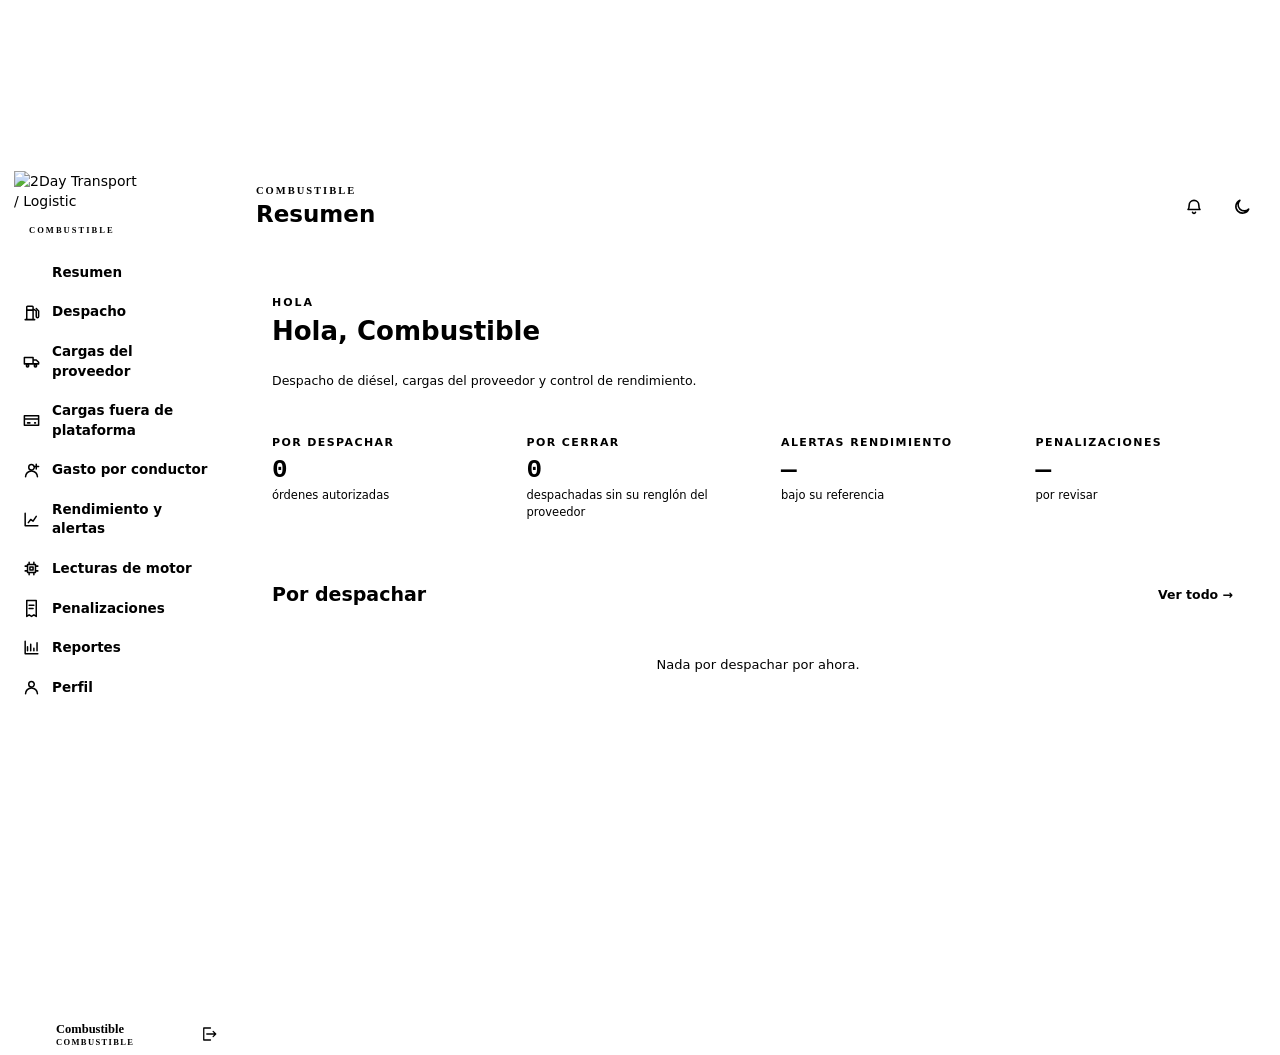
==== commit adda31ac: "Alinear la app con el documento de requisitos del dueño - QR: el servidor ya no deja enviar una soli" ====
--- a/2day-codigo/frontend/combustible.html
+++ b/2day-codigo/frontend/combustible.html
@@ -280,6 +280,22 @@
 <div id="rend-lista" style="margin-top:14px"><div class="card"><div class="empty">Cargando…</div></div></div>
       </section>
 
+      <!-- CARGAS FUERA DE PLATAFORMA -->
+      <section class="section" id="s-externas">
+        <div class="card">
+          <div class="spread"><h2 style="font-size:20px">Cargas fuera de plataforma</h2><span class="meta" id="ext-n"></span></div>
+          <p class="meta" style="margin:4px 0 0">Las cargas que no pasan por XIGA ni por Oxxo (transferencias a choferes). Captúralas una por una o importa la plantilla de Excel. Entran al consumo de los reportes. Nada se borra: una carga equivocada se anula con motivo.</p>
+          <div style="display:flex;gap:8px;flex-wrap:wrap;margin-top:12px">
+            <button class="btn sm" id="ext-nueva">Capturar carga</button>
+            <a class="btn sm" href="/api/cargas-externas/plantilla.xlsx" style="text-decoration:none">Descargar plantilla</a>
+            <input type="file" id="ext-file" accept=".xlsx" style="display:none">
+            <button class="btn sm" id="ext-importar">Importar Excel</button>
+          </div>
+          <div id="ext-aviso" style="margin-top:12px"></div>
+        </div>
+        <div class="card"><div id="ext-lista"><div class="empty">Cargando…</div></div></div>
+      </section>
+
       <!-- LECTURAS DE MOTOR -->
       <section class="section" id="s-motor">
         <div class="card">
@@ -315,6 +331,15 @@
       </section>
 
       <!-- PERFIL -->
+      <!-- REPORTES (componente compartido: /static/reportes.js) -->
+      <section class="section" id="s-reportes">
+        <div class="card">
+          <div class="spread"><h2 style="font-size:20px">Reportes</h2></div>
+          <p class="meta" style="margin:4px 0 0">Consumo en litros y en costo, rendimiento por tractocamión, camión y termo, y alertas de exceso, para el periodo que elijas y comparado contra el año anterior o el periodo previo.</p>
+        </div>
+        <div id="rp-mount" style="margin-top:14px"></div>
+      </section>
+
       <section class="section" id="s-perfil">
         <div class="card">
           <div class="kick">MI CUENTA</div>
@@ -336,6 +361,8 @@
 </div>
 <div id="toast"></div>
 
+<script src="/static/aviso.js?v=20260903a"></script>
+<script src="/static/reportes.js?v=20261014"></script>
 <script src="/static/dialog.js?v=20261005a"></script>
 <script src="/static/perfil.js?v=20260920a"></script>
 <script>
@@ -364,12 +391,22 @@
   if(document.hidden)return;
   let items; try{items=await notifFuente();}catch(e){return;}
   renderNotif(items);
-  const maxId=items.reduce((m,it)=>Math.max(m,it.uid||0),0);
-  if(NOTIF_MAX===null){NOTIF_MAX=maxId;return;}
-  const nuevas=items.filter(it=>(it.uid||0)>NOTIF_MAX);
-  NOTIF_MAX=Math.max(NOTIF_MAX,maxId);
-  if(nuevas.length)toast(nuevas.length===1?('Nueva notificación · '+nuevas[0].titulo):(nuevas.length+' notificaciones nuevas'));
-}
+  // Por CONJUNTO de ids, no por el mayor: una solicitud vieja que el coordinador autoriza hoy
+  // tiene un id menor que la última vista y, comparando por máximo, nunca se avisaba.
+  const ids=new Set(items.map(it=>it.uid));
+  if(NOTIF_MAX===null){NOTIF_MAX=ids;return;}
+  const nuevas=items.filter(it=>!NOTIF_MAX.has(it.uid));
+  NOTIF_MAX=ids;
+  if(nuevas.length){
+    const t=nuevas.length===1?('Autorizada por el coordinador · '+nuevas[0].titulo):(nuevas.length+' solicitudes autorizadas por despachar');
+    toast(t);
+    try{ Aviso.sonar(false); }catch(_){}
+    try{ if('Notification' in window && Notification.permission==='granted') new Notification('2Day — Combustible',{body:t,icon:'/static/icon-192.png',tag:'2day-despacho'}); }catch(_){}
+  }
+}
+// Pide permiso de avisos del sistema con el primer clic (los navegadores no dejan pedirlo
+// sin un gesto de la persona). Si ya se concedió o se negó, no vuelve a preguntar.
+document.addEventListener('click',()=>{ try{ if('Notification' in window && Notification.permission==='default') Notification.requestPermission(); }catch(_){} },{once:true});
 function toggleNotif(e){e.stopPropagation();const p=$('#notif');if(!p)return;p.classList.toggle('show');if(p.classList.contains('show'))refreshNotif();}
 function closeNotif(){const p=$('#notif');if(p)p.classList.remove('show');}
 document.addEventListener('click',async e=>{if(!e.target.closest('.notifwrap'))closeNotif();});
@@ -384,19 +421,22 @@
   ['inicio','Resumen','M4 11.5 12 4l8 7.5M6 10v9h12v-9'],
   ['despacho','Despacho','M6 21V5a1 1 0 0 1 1-1h6a1 1 0 0 1 1 1v16M4 21h12M6 9h8M15 8l3 2v7a1.5 1.5 0 0 0 3 0V10l-3-3'],
   ['proveedor','Cargas del proveedor','M3 7h11v8H3zM14 10h4l3 3v2h-7zM5.5 17.5a1.5 1.5 0 1 0 3 0a1.5 1.5 0 1 0-3 0M15.5 17.5a1.5 1.5 0 1 0 3 0a1.5 1.5 0 1 0-3 0'],
+  ['externas','Cargas fuera de plataforma','M3 6h18v12H3zM3 10h18M7 15h3M16 15h1'],
   ['gasto','Gasto por conductor','M8.5 8a3.5 3.5 0 1 0 7 0a3.5 3.5 0 1 0-7 0 M4.5 20a7.5 7.5 0 0 1 15 0 M18 4v6M21 7h-6'],
   ['rendimiento','Rendimiento y alertas','M4 20V4M4 20h16M8 16l3-4 3 2 4-6'],
   ['motor','Lecturas de motor','M7 7h10v10H7zM10 10h4v4h-4zM9 4v3M15 4v3M9 17v3M15 17v3M4 9h3M4 15h3M17 9h3M17 15h3'],
   ['penalizaciones','Penalizaciones','M6 2h12v20l-3-2-3 2-3-2-3 2zM9 8h6M9 12h5'],
+  ['reportes','Reportes','M4 20V4M4 20h16M7 16v-5M11 16V8M15 16v-3M19 16V6'],
   ['perfil','Perfil','M8.5 8a3.5 3.5 0 1 0 7 0a3.5 3.5 0 1 0-7 0 M4.5 20a7.5 7.5 0 0 1 15 0'],
 ];
-const TIT={inicio:['COMBUSTIBLE','Resumen'],despacho:['DESPACHO','Despacho'],proveedor:['CONSUMO FACTURADO','Cargas del proveedor'],gasto:['CONSUMO','Gasto por conductor'],rendimiento:['ANÁLISIS','Rendimiento y alertas'],motor:['TELEMETRÍA','Lecturas de motor'],penalizaciones:['DESCUENTOS','Penalizaciones'],perfil:['CUENTA','Perfil']};
+const TIT={externas:['CONSUMO','Cargas fuera de plataforma'],reportes:['ANÁLISIS','Reportes'],inicio:['COMBUSTIBLE','Resumen'],despacho:['DESPACHO','Despacho'],proveedor:['CONSUMO FACTURADO','Cargas del proveedor'],gasto:['CONSUMO','Gasto por conductor'],rendimiento:['ANÁLISIS','Rendimiento y alertas'],motor:['TELEMETRÍA','Lecturas de motor'],penalizaciones:['DESCUENTOS','Penalizaciones'],perfil:['CUENTA','Perfil']};
 function pintarNav(){
   $('#nav').innerHTML=NAV.map(([id,lbl,d])=>`<button class="navbtn" data-sec="${id}" onclick="show('${id}')"><svg class="ic" viewBox="0 0 24 24"><path d="${d}"/></svg><span style="flex:1">${lbl}</span>${id==='despacho'?'<span class="bdg" id="nav-desp" style="display:none"></span>':''}</button>`).join('');
 }
 function toggleNav(){$('#app').classList.toggle('navopen');}
 function closeNav(){$('#app').classList.remove('navopen');}
 function show(sec){
+  if(sec==='reportes'&&window.Reportes&&!window._rpMontado){window._rpMontado=1;Reportes.montar(document.getElementById('rp-mount'));}
   $$('.section').forEach(s=>s.classList.remove('on'));
   const el=$('#s-'+sec); if(el)el.classList.add('on');
   $$('.navbtn').forEach(b=>b.classList.toggle('on',b.dataset.sec===sec));
@@ -406,6 +446,7 @@
   if(sec==='despacho')loadDespacho();
   if(sec==='proveedor')loadProveedorSec();
   if(sec==='gasto')loadGasto();
+  if(sec==='externas')loadExternas();
   if(sec==='rendimiento')loadRendimiento();
   if(sec==='motor')loadMotor();
   if(sec==='penalizaciones')loadPenalizaciones();
@@ -778,7 +819,11 @@
   catch(e){ box.innerHTML='<div class="meta">No se pudo cargar la evidencia.</div>'; return; }
   const evs=d.evidencias||[];
   if(!evs.length){ box.innerHTML='<div class="meta">Esta solicitud no trae evidencia.</div>'; return; }
-  const LBL={odometro:'Odómetro',eco:'Número económico',termo:'Horas del termo',nivel:'Nivel del tanque'};
+  const LBL={odometro:'Odómetro',eco:'Número económico',termo:'Horas del termo',nivel:'Nivel del tanque',kilometraje:'Kilometraje del viaje',horas_motor:'Horas de motor'};
+  // El responsable de combustible PUEDE corregir km y horas (documento del dueño) mientras la
+  // solicitud no se haya despachado. Sólo esos datos: el resto es dato duro.
+  const CORREGIBLE={odometro:1,kilometraje:1,termo:1,horas_motor:1};
+  const abierta=['enviada','en_validacion','autorizada'].includes(d.estado);
   box.innerHTML='<div class="meta" style="font-weight:700;margin-bottom:8px">Evidencia de la recarga</div>'
     +'<div style="display:flex;gap:12px;flex-wrap:wrap">'
     +evs.map(e=>{
@@ -797,8 +842,103 @@
         +'<figcaption class="meta" style="margin-top:5px">'+esc(LBL[e.tipo]||e.tipo)
         +(val!=null&&val!==''?' · <b>'+esc(String(val))+'</b>':'')
         +(mal?'<br><span style="color:var(--danger);font-weight:700">no coincide con '+esc(e.esperado||'la unidad')+'</span>':'')
+        +(e.procedencia==='ia_corregida'||e.procedencia==='manual'?'<br><span class="meta">corregido a mano</span>':'')
+        +(abierta&&CORREGIBLE[e.tipo]?'<br><button class="btn sm" style="margin-top:5px" data-corr-sol="'+id+'" data-corr-ev="'+e.id+'" data-corr-tipo="'+esc(LBL[e.tipo]||e.tipo)+'" data-corr-val="'+esc(val==null?'':String(val))+'">Corregir</button>':'')
         +'</figcaption></figure>';
     }).join('')+'</div>';
+}
+
+// Corrección de km u horas por el responsable de combustible. Queda registrada (quién, antes
+// y después) y, si mueve el km, el tope se recalcula al abrir la orden.
+document.addEventListener('click',async ev=>{
+  const b=ev.target.closest&&ev.target.closest('[data-corr-ev]'); if(!b)return;
+  const v=await Dlg.prompt({title:'Corregir '+b.dataset.corrTipo,
+    text:'Escribe el valor que se ve en la foto. La corrección queda registrada con tu nombre.',
+    label:b.dataset.corrTipo,type:'number',value:b.dataset.corrVal,okLabel:'Guardar corrección'});
+  if(v==null||String(v).trim()==='')return;
+  const fd=new FormData(); fd.append('valor',String(v).trim());
+  try{
+    await api('/api/solicitudes/'+b.dataset.corrSol+'/evidencia/'+b.dataset.corrEv,{method:'POST',body:fd});
+    toast('Corrección guardada');
+    pintarEvidencias(Number(b.dataset.corrSol));
+  }catch(e){ toast(e.message||'No se pudo corregir'); }
+});
+
+// ── Cargas fuera de plataforma ───────────────────────────────────────────────
+async function loadExternas(){
+  const box=$('#ext-lista'); if(!box)return;
+  let d; try{ d=await api('/api/cargas-externas'); }catch(e){ box.innerHTML='<div class="empty">'+esc(e.message||'No se pudo cargar')+'</div>'; return; }
+  const cs=d.cargas||[];
+  $('#ext-n').textContent=num(d.total_litros)+' L vigentes · $'+num(d.total_importe);
+  const TD='<td style="padding:6px;border-bottom:1px solid var(--line)';
+  box.innerHTML=cs.length?'<div style="overflow-x:auto"><table style="width:100%;border-collapse:collapse;font-size:13px"><thead><tr>'
+    +['Fecha','Económico','Uso','Operador','Litros','Importe','Referencia','Origen',''].map(h=>'<th style="text-align:left;padding:6px;border-bottom:1px solid var(--line);font-size:11px;color:var(--muted)">'+h+'</th>').join('')
+    +'</tr></thead><tbody>'+cs.map(c=>'<tr style="'+(c.anulada?'opacity:.55':'')+'">'
+      +TD+'">'+esc(c.fecha)+'</td>'
+      +TD+'"><b>'+esc(c.eco||'—')+'</b></td>'
+      +TD+'">'+esc(c.uso)+'</td>'
+      +TD+'">'+esc(c.operador||'—')+'</td>'
+      +TD+';text-align:right">'+num(c.litros)+'</td>'
+      +TD+';text-align:right">'+(c.importe!=null?'$'+num(c.importe):'—')+'</td>'
+      +TD+'">'+esc(c.referencia||'')+'</td>'
+      +TD+'" class="meta">'+esc(c.origen)+'</td>'
+      +TD+'">'+(c.anulada
+          ? '<span class="meta" title="'+esc(c.motivo_anulacion||'')+'">anulada</span>'
+          : '<button class="btn sm" data-ext-anular="'+c.id+'">Anular</button>')+'</td></tr>').join('')
+    +'</tbody></table></div>'
+    :'<div class="empty">Todavía no hay cargas fuera de plataforma.</div>';
+}
+document.addEventListener('click',async ev=>{
+  const an=ev.target.closest&&ev.target.closest('[data-ext-anular]');
+  if(an){
+    const m=await Dlg.prompt({title:'Anular carga',text:'La carga queda a la vista como anulada y deja de contar en el consumo.',label:'Motivo',okLabel:'Anular'});
+    if(m==null)return;
+    const fd=new FormData(); fd.append('motivo',m);
+    try{ await api('/api/cargas-externas/'+an.dataset.extAnular+'/anular',{method:'POST',body:fd}); toast('Carga anulada'); loadExternas(); }
+    catch(e){ toast(e.message||'No se pudo anular'); }
+    return;
+  }
+  if(ev.target.id==='ext-importar'){ $('#ext-file').click(); return; }
+  if(ev.target.id==='ext-nueva'){ capturarExterna(); }
+});
+document.addEventListener('change',async ev=>{
+  if(ev.target.id!=='ext-file'||!ev.target.files[0])return;
+  const file=ev.target.files[0]; ev.target.value='';
+  const av=$('#ext-aviso');
+  const enviar=async dry=>{ const fd=new FormData(); fd.append('file',file); fd.append('dry',dry?'true':'false');
+    return api('/api/cargas-externas/importar',{method:'POST',body:fd}); };
+  av.innerHTML='<div class="meta">Revisando el archivo…</div>';
+  let r; try{ r=await enviar(true); }catch(e){ av.innerHTML='<div class="meta" style="color:var(--danger)">'+esc(e.message)+'</div>'; return; }
+  const errs=(r.errores||[]).map(x=>'<li>Fila '+x.fila+': '+esc(x.errores.join('; '))+'</li>').join('');
+  if(r.filas_con_error){
+    av.innerHTML='<div class="meta" style="color:var(--danger);font-weight:700">'+r.filas_con_error+' fila(s) con error. Corrígelas y vuelve a importar; no se guardó nada.</div><ul class="meta" style="margin:6px 0 0 18px">'+errs+'</ul>';
+    return;
+  }
+  if(!r.filas_validas){ av.innerHTML='<div class="meta">El archivo no trae cargas.</div>'; return; }
+  const ok=await Dlg.confirm({title:'Importar cargas',text:r.filas_validas+' carga(s), '+num(r.litros)+' L en total. ¿Guardarlas?',okLabel:'Guardar'});
+  if(!ok){ av.innerHTML=''; return; }
+  try{ r=await enviar(false); av.innerHTML='<div class="meta" style="color:var(--ok);font-weight:700">'+r.filas_validas+' carga(s) importadas.</div>'; loadExternas(); }
+  catch(e){ av.innerHTML='<div class="meta" style="color:var(--danger)">'+esc(e.message)+'</div>'; }
+});
+function capturarExterna(){
+  const hoy=new Date().toISOString().slice(0,10);
+  const campo=(id,lbl,tipo,extra)=>'<label style="display:block;margin-top:10px" for="'+id+'">'+lbl+'</label><input id="'+id+'" type="'+tipo+'" '+(extra||'')+'>';
+  const dlg=Dlg.open({size:'sm',title:'Capturar carga fuera de plataforma',
+    body:campo('ce-fecha','Fecha','date','value="'+hoy+'" max="'+hoy+'"')
+      +campo('ce-eco','Económico (unidad o remolque)','text','placeholder="T205"')
+      +'<label style="display:block;margin-top:10px" for="ce-uso">Uso</label><select id="ce-uso"><option value="motor">Motor</option><option value="termo">Termo</option></select>'
+      +campo('ce-op','Operador (nombre o número de empleado)','text','')
+      +campo('ce-lts','Litros','number','min="0" step="0.01" inputmode="decimal"')
+      +campo('ce-imp','Importe (opcional)','number','min="0" step="0.01" inputmode="decimal"')
+      +campo('ce-ref','Referencia / folio de transferencia','text','')
+      +campo('ce-nota','Nota','text',''),
+    actions:[{label:'Cancelar',onClick:()=>Dlg.close(dlg)},{label:'Guardar',variant:'primary',onClick:async()=>{
+      const v=id=>(document.getElementById(id)||{}).value||'';
+      const fd=new FormData();
+      [['fecha','ce-fecha'],['eco','ce-eco'],['uso','ce-uso'],['operador','ce-op'],['litros','ce-lts'],['importe','ce-imp'],['referencia','ce-ref'],['nota','ce-nota']].forEach(([k,id])=>fd.append(k,v(id)));
+      try{ await api('/api/cargas-externas',{method:'POST',body:fd}); toast('Carga guardada'); Dlg.close(dlg); loadExternas(); }
+      catch(e){ toast(e.message||'No se pudo guardar'); }
+    }}]});
 }
 
 async function loadFacturas(){
@@ -1076,9 +1216,42 @@
         <div class="meta">${u.objetivo!=null?'obj '+_f2(u.objetivo):'sin objetivo'}</div>
       </div>
     </div>
-    ${abierto?`<div style="margin-top:8px;border-top:1px solid var(--line)">${u.lecturas.map(motLecturaHTML).join('')}</div>`:''}
+    ${abierto?`<div style="margin-top:8px;border-top:1px solid var(--line)">${u.n?`<div style="padding:10px 0 2px"><button class="btn sm" data-rec-uid="${u.id}" data-rec-clave="${esc(u.clave)}">Recomendaciones IA</button></div>`:''}${u.lecturas.map(motLecturaHTML).join('')}</div>`:''}
   </div>`;
 }
+
+// ── Recomendaciones de IA por unidad (desde sus lecturas de motor) ───────────
+// Primero se enseña la última guardada (gratis); generar una nueva gasta crédito de IA y es
+// una acción explícita.
+function mdLite(t){
+  return (t||'').split('\n').map(l=>{
+    l=esc(l).replace(/\*\*(.+?)\*\*/g,'<strong>$1</strong>');
+    if(/^#{1,4}\s/.test(l))return '<h4 style="margin:12px 0 4px">'+l.replace(/^#+\s/,'')+'</h4>';
+    if(/^\s*[-*]\s/.test(l))return '<li>'+l.replace(/^\s*[-*]\s/,'')+'</li>';
+    return l.trim()?'<p style="margin:6px 0">'+l+'</p>':'';
+  }).join('').replace(/(<li>.*?<\/li>)+/gs,m=>'<ul style="margin:4px 0 4px 18px">'+m+'</ul>');
+}
+async function verRecomendacion(uid,clave){
+  const dlg=Dlg.open({size:'lg',eyebrow:'Lecturas de motor',title:'Recomendaciones IA · '+clave,body:'<div class="meta">Cargando…</div>'});
+  const pintar=(d)=>Dlg.setBody(dlg,(d&&d.recomendacion
+      ? '<div class="meta" style="margin-bottom:8px">Generada '+esc((d.creado_en||'').slice(0,16).replace('T',' '))+' con '+esc(d.lecturas||'')+' lectura(s)</div>'+mdLite(d.recomendacion)
+      : '<div class="meta">Todavía no hay recomendaciones para esta unidad.</div>')
+    +'<div style="margin-top:14px"><button class="btn sm" data-rec-generar="'+uid+'">'+(d&&d.recomendacion?'Generar de nuevo':'Generar recomendaciones')+'</button>'
+    +' <span class="meta">usa crédito de IA</span></div>');
+  try{ pintar(await api('/api/motor/unidades/'+uid+'/recomendaciones')); }
+  catch(e){ Dlg.setBody(dlg,'<div class="meta">'+esc(e.message||'No se pudo cargar')+'</div>'); }
+  window._recDlg={dlg,pintar};
+}
+document.addEventListener('click',async ev=>{
+  const b=ev.target.closest&&ev.target.closest('[data-rec-uid]');
+  if(b){ ev.stopPropagation(); verRecomendacion(Number(b.dataset.recUid),b.dataset.recClave); return; }
+  const g=ev.target.closest&&ev.target.closest('[data-rec-generar]');
+  if(g&&window._recDlg){
+    g.disabled=true; g.textContent='Analizando lecturas…';
+    try{ window._recDlg.pintar(await api('/api/motor/unidades/'+g.dataset.recGenerar+'/recomendaciones',{method:'POST'})); }
+    catch(e){ g.disabled=false; g.textContent='Generar recomendaciones'; toast(e.message||'No se pudo generar'); }
+  }
+});
 
 function motToggle(clave){
   if(MOT.abiertas.has(clave))MOT.abiertas.delete(clave); else MOT.abiertas.add(clave);
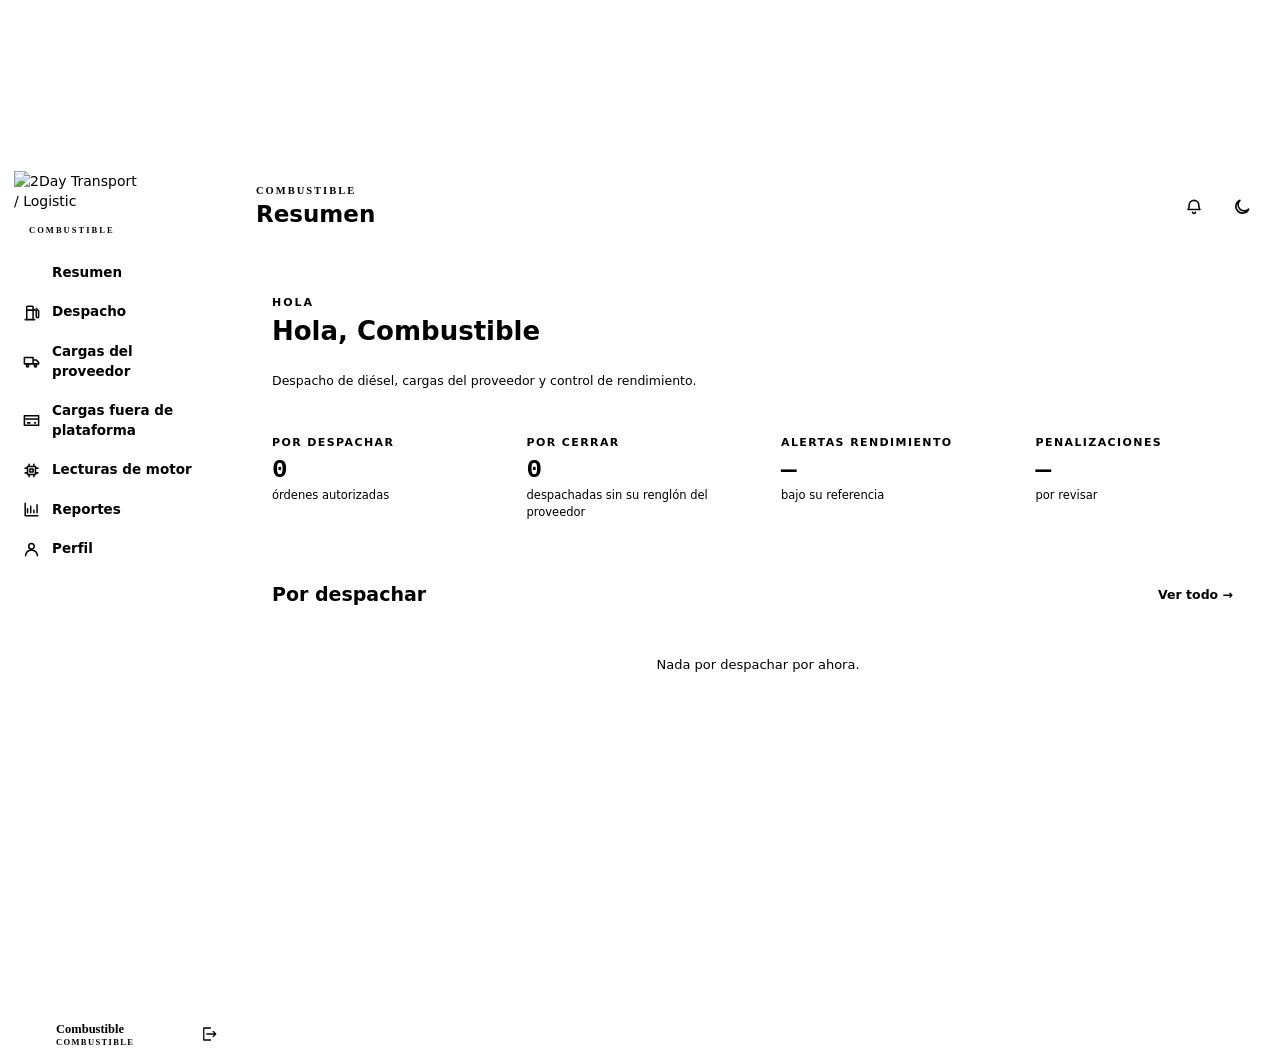
==== commit 53ca3e41: "App más simple, escáner QR que sí lee, termo para todo remolque y lectura inicial por equipo - Menús" ====
--- a/2day-codigo/frontend/combustible.html
+++ b/2day-codigo/frontend/combustible.html
@@ -429,6 +429,10 @@
   ['reportes','Reportes','M4 20V4M4 20h16M7 16v-5M11 16V8M15 16v-3M19 16V6'],
   ['perfil','Perfil','M8.5 8a3.5 3.5 0 1 0 7 0a3.5 3.5 0 1 0-7 0 M4.5 20a7.5 7.5 0 0 1 15 0'],
 ];
+// MENÚ SIMPLE (pedido del dueño, 10-nov-2026): sólo lo que se usa a diario. Las secciones que
+// salen siguen en el código; para regresar una al menú basta con quitarla de esta lista.
+const NAV_OCULTAS=new Set(['gasto','rendimiento','penalizaciones']);
+NAV.splice(0,NAV.length,...NAV.filter(it=>!NAV_OCULTAS.has(it[0])));
 const TIT={externas:['CONSUMO','Cargas fuera de plataforma'],reportes:['ANÁLISIS','Reportes'],inicio:['COMBUSTIBLE','Resumen'],despacho:['DESPACHO','Despacho'],proveedor:['CONSUMO FACTURADO','Cargas del proveedor'],gasto:['CONSUMO','Gasto por conductor'],rendimiento:['ANÁLISIS','Rendimiento y alertas'],motor:['TELEMETRÍA','Lecturas de motor'],penalizaciones:['DESCUENTOS','Penalizaciones'],perfil:['CUENTA','Perfil']};
 function pintarNav(){
   $('#nav').innerHTML=NAV.map(([id,lbl,d])=>`<button class="navbtn" data-sec="${id}" onclick="show('${id}')"><svg class="ic" viewBox="0 0 24 24"><path d="${d}"/></svg><span style="flex:1">${lbl}</span>${id==='despacho'?'<span class="bdg" id="nav-desp" style="display:none"></span>':''}</button>`).join('');
